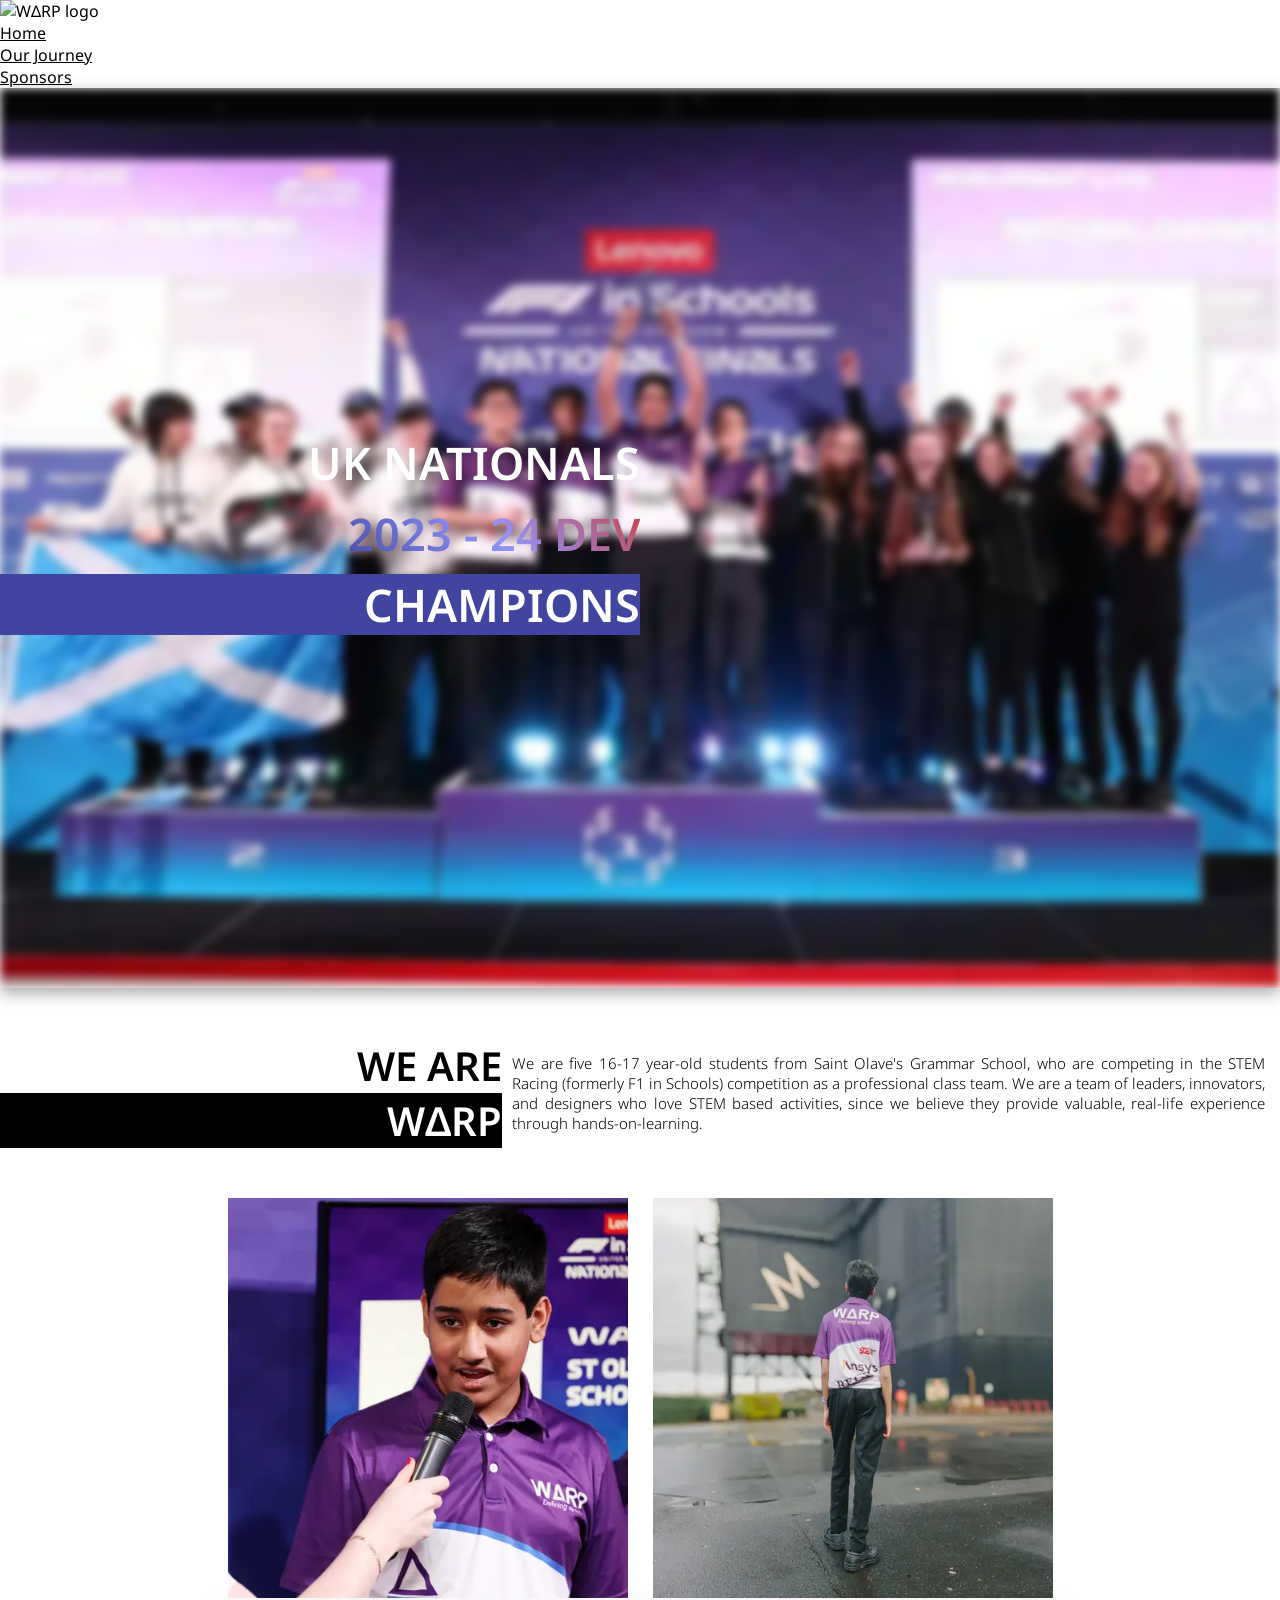
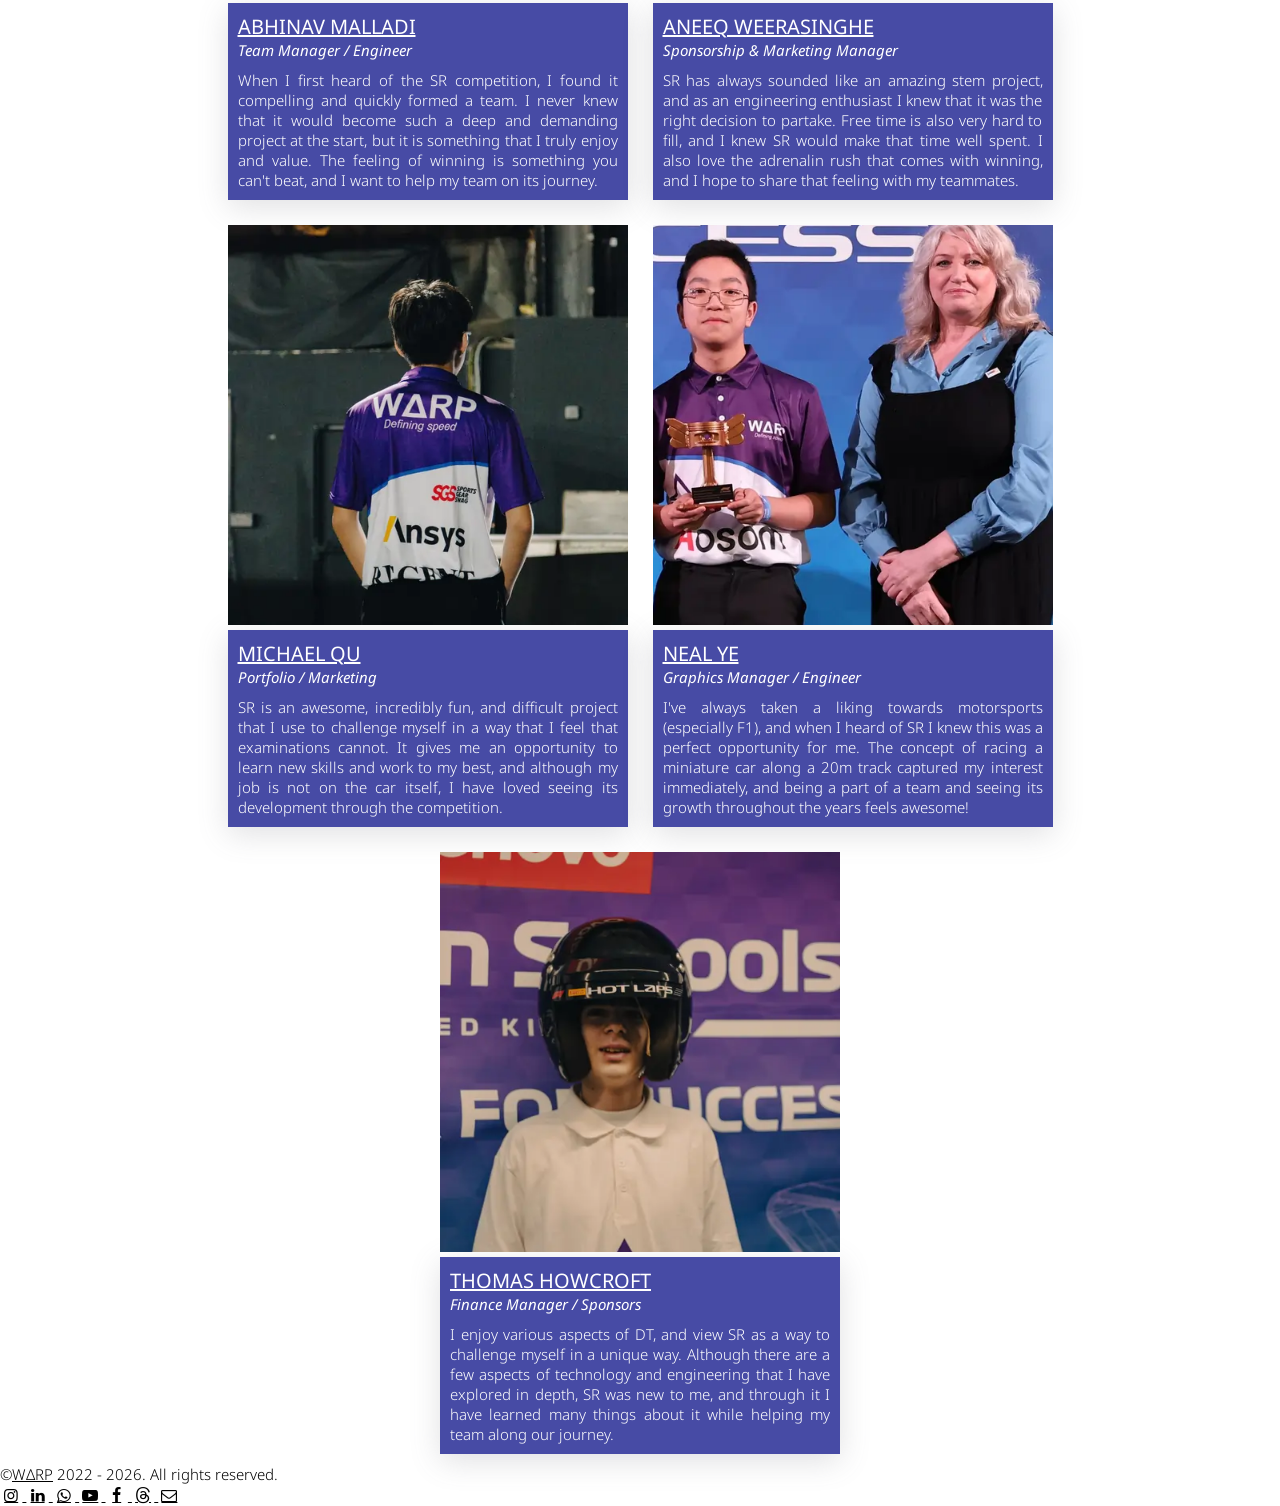
==== index.html @ 1d2ec6fa "feat: optimise home vid poster qual" ====
<!DOCTYPE html>

<html lang="en-GB">

<head>
    <meta charset="UTF-8">
    <meta name="viewport" content="initial-scale=1.0">

    <link rel="icon" type="image/svg+xml" href="assets/img/logo.svg">
    <title>WΔRP | Home</title>

    <link href="assets/css/global.css" rel="stylesheet">
    <link href="assets/css/footer.css" rel="stylesheet">
    <link href="assets/css/modal.css" rel="stylesheet">
    <link href="assets/css/navbar.css" rel="stylesheet">
    <link href="assets/css/pages/index.css" rel="stylesheet">

    <script src="assets/js/global.js"></script>
    <script defer src="https://cloud.umami.is/script.js"
        data-website-id="34c0f985-73f0-4f79-a58e-33f5daa4d064"></script>
    <script defer type="module"
        src="https://cdn.jsdelivr.net/npm/@justinribeiro/lite-youtube@1/lite-youtube.min.js"></script>
</head>

<body>
    <nav>
        <div id="nav-logo">
            <img src="assets/img/logo.svg" alt="WΔRP logo">
        </div>

        <ul id="nav-links">
        </ul>
    </nav>

    <div id="title-section" class="cover">
        <div id="title">
            <h1>UK NATIONALS</h1>
            <h1>
                <span class="gradient-text">2023 - 24 DEV</span>
            </h1>
            <h1 class="hover-colour">CHAMPIONS</h1>
        </div>

        <div id="embed">
            <lite-youtube id="embed-inner" loading="lazy" posterquality="mqdefault" nocookie
                videoid="9sm-A-Tl7RQ"></lite-youtube>
        </div>
    </div>

    <div class="side-by-side" id="we-are-team-warp">
        <div class="left">
            <h2>WE ARE</h2>
            <h2 class="hover-colour" style="background: var(--opposite-color-accent); color: var(--background-color)">
                WΔRP
            </h2>
        </div>

        <div class="right">
            <p>We are five 16-17 year-old students from Saint Olave's Grammar School, who are competing in the STEM
                Racing (formerly F1 in Schools) competition as a professional class team. We are a team of leaders,
                innovators, and designers who love STEM based activities, since we believe they provide valuable,
                real-life experience through hands-on-learning.
            </p>
        </div>
    </div>

    <div id="our-members">
        <div class="card">
            <img src="assets/img/team/abhinav.webp" alt="Abhinav Malladi">
            <div class="card-text">
                <h3>ABHINAV MALLADI</h3>
                <h4>Team Manager / Engineer</h4>
                <p>When I first heard of the SR competition, I found it compelling and quickly formed a team. I never
                    knew that it would become such a deep and demanding project at the start, but it is something that I
                    truly enjoy and value. The feeling of winning is something you can't beat, and I want to help my
                    team on its journey.</p>
            </div>
        </div>
        <div class="card">
            <img src="assets/img/team/aneeq.webp" alt="Aneeq Weerasinghe">
            <div class="card-text">
                <h3>ANEEQ WEERASINGHE</h3>
                <h4>Sponsorship & Marketing Manager</h4>
                <p>SR has always sounded like an amazing stem project, and as an engineering enthusiast I knew
                    that it was the right decision to partake. Free time is also very hard to fill, and I knew SR
                    would make that time well spent. I also love the adrenalin rush that comes with winning, and I hope
                    to share that feeling with my teammates.</p>
            </div>
        </div>
        <div class="card">
            <img src="assets/img/team/michael.webp" alt="Michael Qu">
            <div class="card-text">
                <h3>MICHAEL QU</h3>
                <h4>Portfolio / Marketing</h4>
                <p>SR is an awesome, incredibly fun, and difficult project that I use to challenge myself in a way
                    that I feel that examinations cannot. It gives me an opportunity to learn new skills and work to my
                    best, and although my job is not on the car itself, I have loved seeing its development through the
                    competition.</p>
            </div>
        </div>
        <div class="card">
            <img src="assets/img/team/neal.webp" alt="Neal Ye">
            <div class="card-text">
                <h3>NEAL YE</h3>
                <h4>Graphics Manager / Engineer</h4>
                <p>I've always taken a liking towards motorsports (especially F1), and when I heard of SR I knew this
                    was a perfect opportunity for me. The concept of racing a miniature car along a 20m track captured
                    my interest immediately, and being a part of a team and seeing its growth throughout the years feels
                    awesome!</p>
            </div>
        </div>
        <div class="card">
            <img src="assets/img/team/thomas.webp" alt="Thomas Howcroft">
            <div class="card-text">
                <h3>THOMAS HOWCROFT</h3>
                <h4>Finance Manager / Sponsors</h4>
                <p>I enjoy various aspects of DT, and view SR as a way to challenge myself in a unique way. Although
                    there are a few aspects of technology and engineering that I have explored in depth, SR was new to
                    me, and through it I have learned many things about it while helping my team along our journey.</p>
            </div>
        </div>
    </div>

    <footer>
        <div id="footer-text">
            <p id="copyright">©<a href="https://github.com/warp-racing/warp-racing.github.io/blob/main/LICENSE.md"
                    data-umami-event="Footer; Copyright" target="_blank">WΔRP</a> 2022 - {current_year}. All rights
                reserved.</p>
        </div>

        <div id="footer-links">
            <a href="https://www.instagram.com/warp_racing" target="_blank" rel="noopener">
                <i class="fontello-icon icon-instagram"></i>
            </a>

            <a href="https://www.linkedin.com/company/warp-racing" target="_blank" rel="noopener">
                <i class="fontello-icon icon-linkedin"></i>
            </a>

            <a href="https://www.whatsapp.com/channel/0029VbBRYAE2P59kigjboH0n" target="_blank" rel="noopener">
                <i class="fontello-icon icon-whatsapp"></i>
            </a>

            <a href="https://www.youtube.com/@warp_racing" target="_blank" rel="noopener">
                <i class="fontello-icon icon-youtube-play"></i>
            </a>

            <a href="https://www.facebook.com/warp.racing" target="_blank" rel="noopener">
                <i class="fontello-icon icon-facebook"></i>
            </a>

            <a href="https://www.threads.net/@warp_racing" target="_blank" rel="noopener">
                <i class="fontello-icon icon-threads"></i>
            </a>

            <a href="mailto:contact@warp-racing.com">
                <i class="fontello-icon icon-mail"></i>
            </a>
        </div>
    </footer>
    <div id="social-modal" class="modal">
        <div class="modal-content">
            <div class="modal-header">
                <h2>Links</h2>
                <button class="close-modal">&times;</button>
            </div>
            <div class="modal-body">
                <div class="social-list">
                    <a class="social-row" href="https://www.instagram.com/warp_racing" target="_blank">
                        <i class="fontello-icon icon-instagram"></i>
                        <span>@warp_racing</span>
                    </a>

                    <a class="social-row" href="https://www.linkedin.com/company/warp-racing" target="_blank">
                        <i class="fontello-icon icon-linkedin"></i>
                        <span>warp-racing</span>
                    </a>

                    <a class="social-row" href="https://www.whatsapp.com/channel/0029VbBRYAE2P59kigjboH0n"
                        target="_blank">
                        <i class="fontello-icon icon-whatsapp"></i>
                        <span>WARP Racing Channel</span>
                    </a>

                    <a class="social-row" href="https://www.youtube.com/@warp_racing" target="_blank">
                        <i class="fontello-icon icon-youtube-play"></i>
                        <span>@warp_racing</span>
                    </a>

                    <a class="social-row" href="https://www.facebook.com/warp.racing" target="_blank">
                        <i class="fontello-icon icon-facebook"></i>
                        <span>warp.racing</span>
                    </a>

                    <a class="social-row" href="https://www.threads.net/@warp_racing" target="_blank">
                        <i class="fontello-icon icon-threads"></i>
                        <span>@warp_racing</span>
                    </a>

                    <a class="social-row" href="mailto:contact@warp-racing.com" target="_blank">
                        <i class="fontello-icon icon-mail"></i>
                        <span>contact@warp-racing.com</span>
                    </a>
                </div>
            </div>
        </div>
    </div>
</body>

</html>
---- assets/css/global.css ----
/* Fonts */

/* noto-sans-300 - greek_latin */
@font-face {
    font-display: swap;
    /* Check https://developer.mozilla.org/en-US/docs/Web/CSS/@font-face/font-display for other options. */
    font-family: 'Noto Sans';
    font-style: normal;
    font-weight: 300;
    src: url('../fonts/noto-sans-v42-greek_latin-300.woff2') format('woff2');
    /* Chrome 36+, Opera 23+, Firefox 39+, Safari 12+, iOS 10+ */
}

/* noto-sans-regular - greek_latin */
@font-face {
    font-display: swap;
    /* Check https://developer.mozilla.org/en-US/docs/Web/CSS/@font-face/font-display for other options. */
    font-family: 'Noto Sans';
    font-style: normal;
    font-weight: 400;
    src: url('../fonts/noto-sans-v42-greek_latin-regular.woff2') format('woff2');
    /* Chrome 36+, Opera 23+, Firefox 39+, Safari 12+, iOS 10+ */
}

/* noto-sans-italic - greek_latin */
@font-face {
    font-display: swap;
    /* Check https://developer.mozilla.org/en-US/docs/Web/CSS/@font-face/font-display for other options. */
    font-family: 'Noto Sans';
    font-style: italic;
    font-weight: 400;
    src: url('../fonts/noto-sans-v42-greek_latin-italic.woff2') format('woff2');
    /* Chrome 36+, Opera 23+, Firefox 39+, Safari 12+, iOS 10+ */
}

/* noto-sans-600 - greek_latin */
@font-face {
    font-display: swap;
    /* Check https://developer.mozilla.org/en-US/docs/Web/CSS/@font-face/font-display for other options. */
    font-family: 'Noto Sans';
    font-style: normal;
    font-weight: 600;
    src: url('../fonts/noto-sans-v42-greek_latin-600.woff2') format('woff2');
    /* Chrome 36+, Opera 23+, Firefox 39+, Safari 12+, iOS 10+ */
}

:root {
    --accent: #9195ff;
    --accent-darker: #474ba5;
    --background-color: #fff;
    --color-accent: #3b3b40;
    --darker-color-accent: #000;
    --opposite-color-accent: #000;

    --navbar-height-mobile: 180px;
}

* {
    box-sizing: border-box;
    color: var(--opposite-color-accent);
    margin: 0px;
    padding: 0px;

    font-family: Noto Sans, sans-serif;
}

body {
    background-color: var(--background-color);
    scroll-behavior: smooth;

    display: flex;
    min-height: 100vh;
    flex-direction: column;
    justify-content: flex-start;
}

h1 {
    overflow-wrap: anywhere;
}

h2 {
    font-size: 40px;
    font-weight: 600;

    overflow-wrap: anywhere;
}

h3 {
    font-size: 20px;
    font-weight: 400;

    overflow-wrap: anywhere;
}

h4 {
    font-size: 15px;
    font-weight: 300;

    overflow-wrap: anywhere;
}

p {
    font-size: 15px;
    font-weight: 300;

    text-align: justify;

    overflow-wrap: anywhere;
}

@media (max-width: 500px) {
    p {
        text-align: left;
    }
}

/* gradient-text */

.gradient-text {
    background: linear-gradient(45deg, var(--accent-darker), var(--accent), #CA4246);
    background-clip: text;

    -webkit-background-clip: text;
    -moz-background-clip: text;
    -webkit-text-fill-color: transparent;
    -moz-text-fill-color: transparent;

    background-size: 100%;
    background-repeat: repeat;
}

/* hover-colour */

.hover-colour {
    background: linear-gradient(to left, #4245A0 50%, #592087 50%) right;
    background-size: 200%;

    transition: .5s ease-out;
}

.hover-colour:hover {
    background-position: left;
}

/* cover */

.cover::before {
    content: "";
    position: absolute;
    left: 0;
    right: 0;
    z-index: -1;

    display: block;
    background-image: url(../../img/covers/index.webp);
    background-size: cover;
    background-position: center;
    width: 100%;
    min-height: 100%;

    -webkit-filter: blur(5px);
    -moz-filter: blur(5px);
    -o-filter: blur(5px);
    -ms-filter: blur(5px);
    filter: blur(5px);
}

.cover {
    box-shadow: 0 5px 15px rgba(0, 0, 0, .35);
    display: flex;
    min-height: 100vh;

    align-items: center;
    justify-content: center;
    text-align: center;

    background-position: 50%;
    background-repeat: no-repeat;
    background-size: cover;
}

.cover #cover-text h1 {
    font-size: 50px
}

.cover #cover-text h1#warp {
    font-size: 100px;
}

.cover #cover-text h2 {
    font-size: 30px;
}

@media (max-width: 1000px) {
    .cover {
        min-height: calc(100vh - var(--navbar-height-mobile));
    }

    .cover #cover-text h1#warp {
        font-size: 50px;
    }
}

/* side-by-side */

.side-by-side {
    display: flex;
    flex-direction: row;
    flex-wrap: wrap;
    justify-content: space-between;
}

.side-by-side .left {
    width: 50%;
}

.side-by-side .right {
    flex: 1;
}

@media (max-width: 1000px) {
    .side-by-side {
        flex-direction: column;
    }

    .side-by-side .left {
        width: 100%;
    }

    .side-by-side .right {
        flex: 1;
    }
}

/* Social Media Icons Font */

@font-face {
    font-family: social-media-icons;
    src: url(../fonts/social-media-icons.woff2) format("woff2");
    font-weight: normal;
    font-style: normal;
}

.fontello-icon {
    font-family: "social-media-icons";
    font-style: normal;
    font-weight: normal;
    speak: never;
    display: inline-block;
    text-decoration: inherit;
    width: 1em;
    margin-right: .2em;
    text-align: center;
    font-variant: normal;
    text-transform: none;
    line-height: 1em;
    margin-left: .2em;
    -webkit-font-smoothing: antialiased;
    -moz-osx-font-smoothing: grayscale;
}

/* Icon classes - Add all the icons from your Fontello set */
.icon-mail:before {
    content: '\e800';
}

.icon-threads:before {
    content: '\e802';
}

.icon-facebook:before {
    content: '\f09a';
}

.icon-linkedin:before {
    content: '\f0e1';
}

.icon-youtube-play:before {
    content: '\f16a';
}

.icon-instagram:before {
    content: '\f16d';
}

.icon-whatsapp:before {
    content: '\f232';
}
---- assets/css/modal.css ----
.modal {
    position: fixed;
    inset: 0;
    background: rgba(0, 0, 0, 0.35);
    /* slightly transparent so blur shows through */
    display: none;
    justify-content: center;
    align-items: center;
    z-index: 9999;

    /* Add blur */
    backdrop-filter: blur(6px) brightness(50%);
    -webkit-backdrop-filter: blur(6px);
    /* for Safari */
}

.modal.open {
    display: flex;
}

.modal-content {
    background: var(--background-color);
    padding: 0;
    border-radius: 14px;
    max-width: 520px;
    width: 92%;
    box-shadow: 0 12px 35px rgba(0, 0, 0, 0.22);
    overflow: hidden;
    animation: fadeIn 0.25s ease-out;
}

/* HEADER */
.modal-header {
    display: flex;
    justify-content: space-between;
    align-items: center;
    padding: 1.3rem 1.6rem 1rem 1.6rem;
    border-bottom: 1px solid var(--color-accent);
}

.modal-header h2 {
    margin: 0;
    font-size: 1.28rem;
    font-weight: 600;
    color: var(--opposite-color-accent);
}

.close-modal {
    background: none;
    border: none;
    font-size: 1.7rem;
    cursor: pointer;
    color: var(--color-accent);
    transition: color 0.2s;
}

.close-modal:hover {
    color: var(--opposite-color-accent);
}

/* BODY */
.modal-body {
    padding: 1.8rem 2rem 2.1rem 2rem;
    color: var(--opposite-color-accent);
}

.social-list {
    display: flex;
    flex-direction: column;
    gap: 1rem;
}

/* Rows */
.social-row {
    display: flex;
    align-items: center;
    gap: 1rem;
    text-decoration: none;
    color: var(--opposite-color-accent);
    font-size: 1.1rem;
    padding: 0.55rem 0.5rem;
    border-radius: 8px;
    transition: background 0.15s;
}

.social-row:hover {
    background: rgba(255, 255, 255, 0.08);
}

/* Icons */
.social-row i {
    font-size: 2.2rem;
    width: 2.2rem;
    text-align: center;
}

.social-row i.fa-envelope,
.social-row i.fas {
    color: var(--color-accent);
}

/* Smooth modal fade */
@keyframes fadeIn {
    from {
        opacity: 0;
        transform: scale(0.97);
    }

    to {
        opacity: 1;
        transform: scale(1);
    }
}
---- assets/css/pages/index.css ----
/* title-section */

#title-section::before {
    background-image: url(../../img/covers/index.webp);
}

#title-section {
    display: flex;
    flex-direction: row;

    overflow: auto;
    position: relative;
}

#title {
    width: 50%;
}

#title h1 {
    color: white;
    font-size: 5vh;
    margin-bottom: 10px;
    display: block;
    padding-left: 10px;
    text-align: right;
}

#embed {
    width: 50vw;
    padding: 10px;

    display: flex;
    justify-content: center;
    align-items: center;
}

#embed #embed-inner {
    width: 75%;
}

#title-section #embed#ar-prompt {
    display: none;
}

@media (max-width: 1000px) {
    #title-section {
        flex-direction: column;
    }

    #title-section #title {
        width: 100%;
        padding: 25px 10px;

        /* align in center vertically and horizontally */
        display: flex;
        flex-direction: column;
        justify-content: center;
        align-items: center;
    }

    #title-section #title h1 {
        text-align: center;
        padding-right: 10px;
    }

    #title-section #embed {
        width: 100%;
    }

    #title-section #embed#ar-prompt {
        display: inline-block;
    }
}

/* we-are-team-warp */

#we-are-team-warp .left {
    padding: 50px 10px 50px 0px;
    width: 40%
}

#we-are-team-warp .left h2 {
    text-align: right;
}

#we-are-team-warp .left .hover-colour {
    color: white;
}

#we-are-team-warp .right {
    padding: 50px 15px 50px 0px;

    display: flex;
    flex-direction: column;
    justify-content: center;
    align-items: center;
}

@media (max-width: 1000px) {
    #we-are-team-warp .left {
        padding-right: 50px;
        width: 100%;
    }

    #we-are-team-warp .right {
        padding: 0px 50px;
    }
}

/* our-members */

#our-members {
    padding: 0px 50px;

    display: flex;
    flex-direction: row;
    flex-wrap: wrap;
    justify-content: center;
    align-items: center;
    gap: 25px;

    margin-bottom: 10px;
}

.card img {
    width: 400px;
    height: 400px;

    object-fit: cover;
    object-position: center;

    transition: transform 0.2s;
}

.card img:hover {
    transform: scale(1.01);
}

.card .card-text {
    background-color: var(--accent-darker);
    box-shadow: rgba(100, 100, 111, 0.2) 0px 7px 29px 0px;
    padding: 10px 10px;

    width: 400px;

    transition: transform 0.2s;
}

.card .card-text:hover {
    transform: translateY(-5px);
}

.card .card-text h3 {
    text-decoration: underline;
}

.card .card-text h4 {
    font-style: italic;
    margin-bottom: 10px;
}

.card .card-text h3,
.card .card-text h4,
.card .card-text p {
    color: white;
}

@media (max-width: 1000px) {
    #our-members {
        padding: 25px 50px;
    }

    .card img {
        width: 100%;
        height: 100%;
    }

    .card .card-text {
        width: 100%;
    }
}
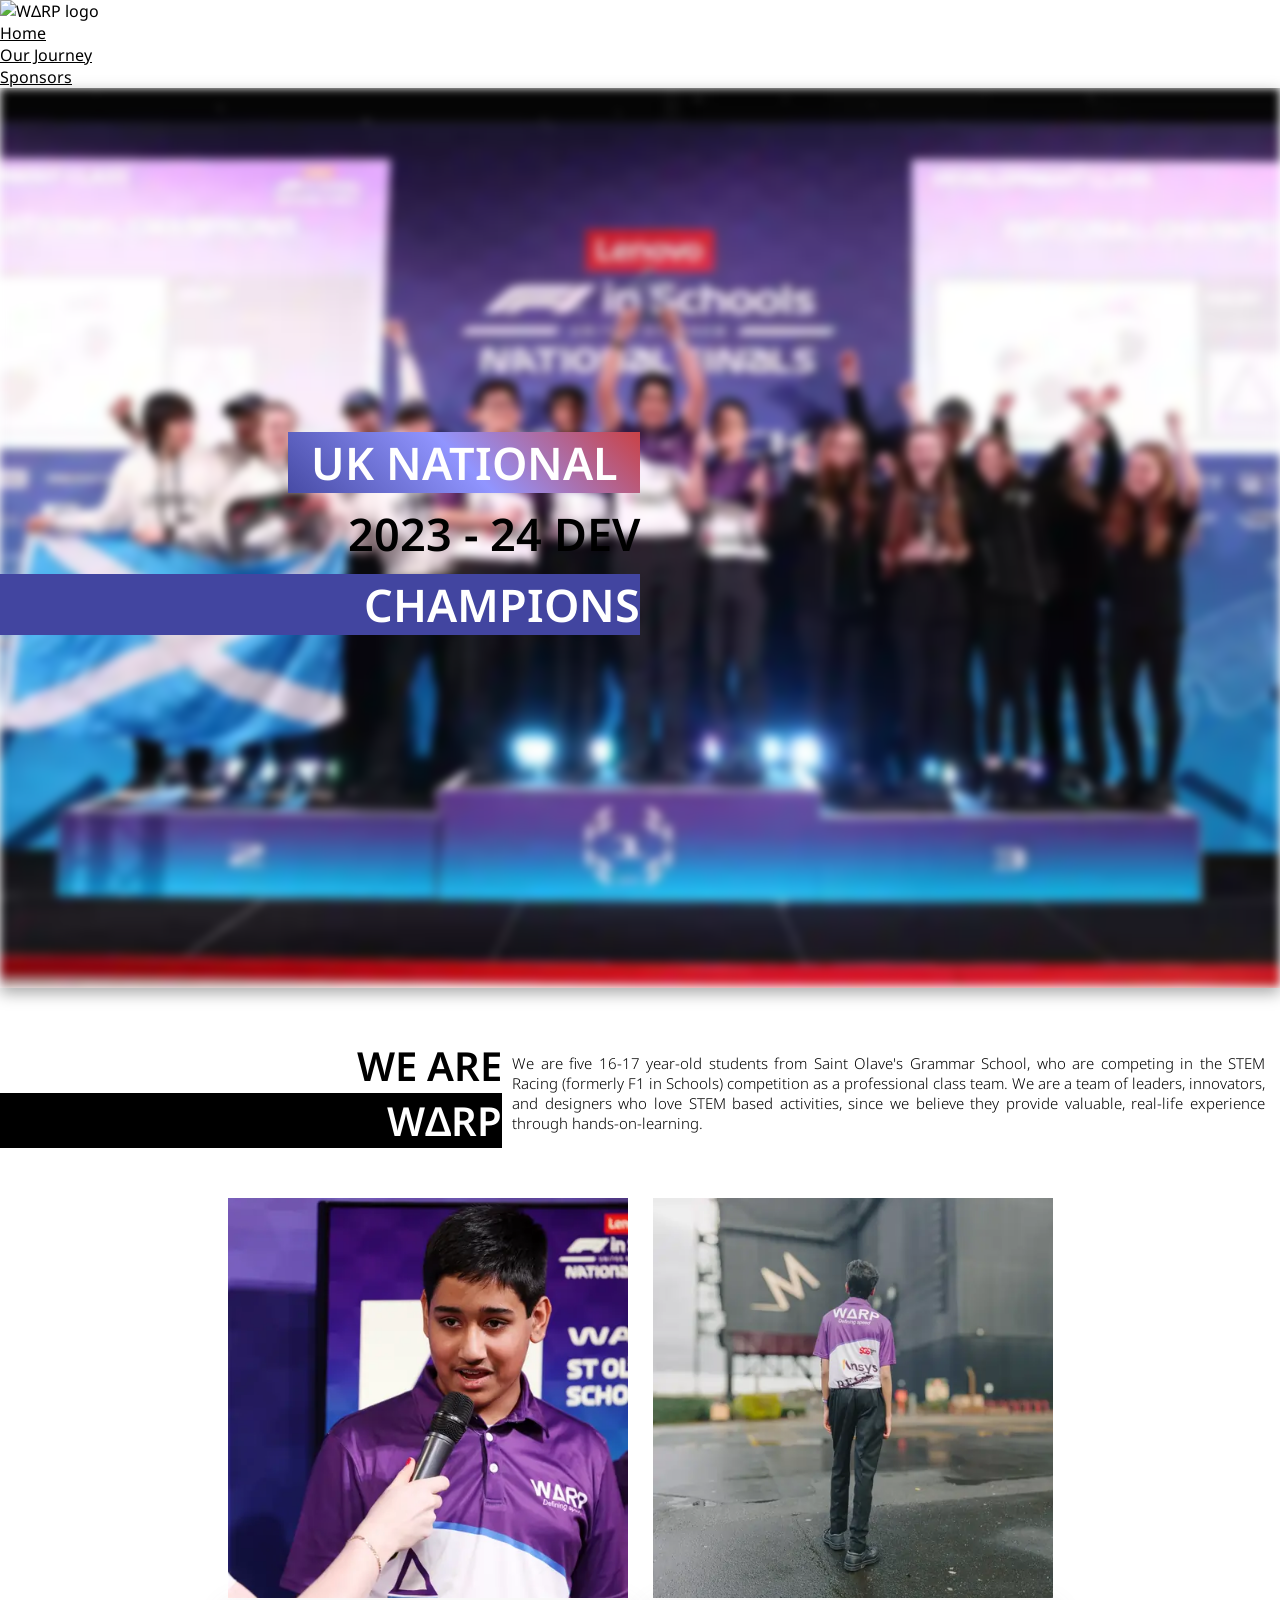
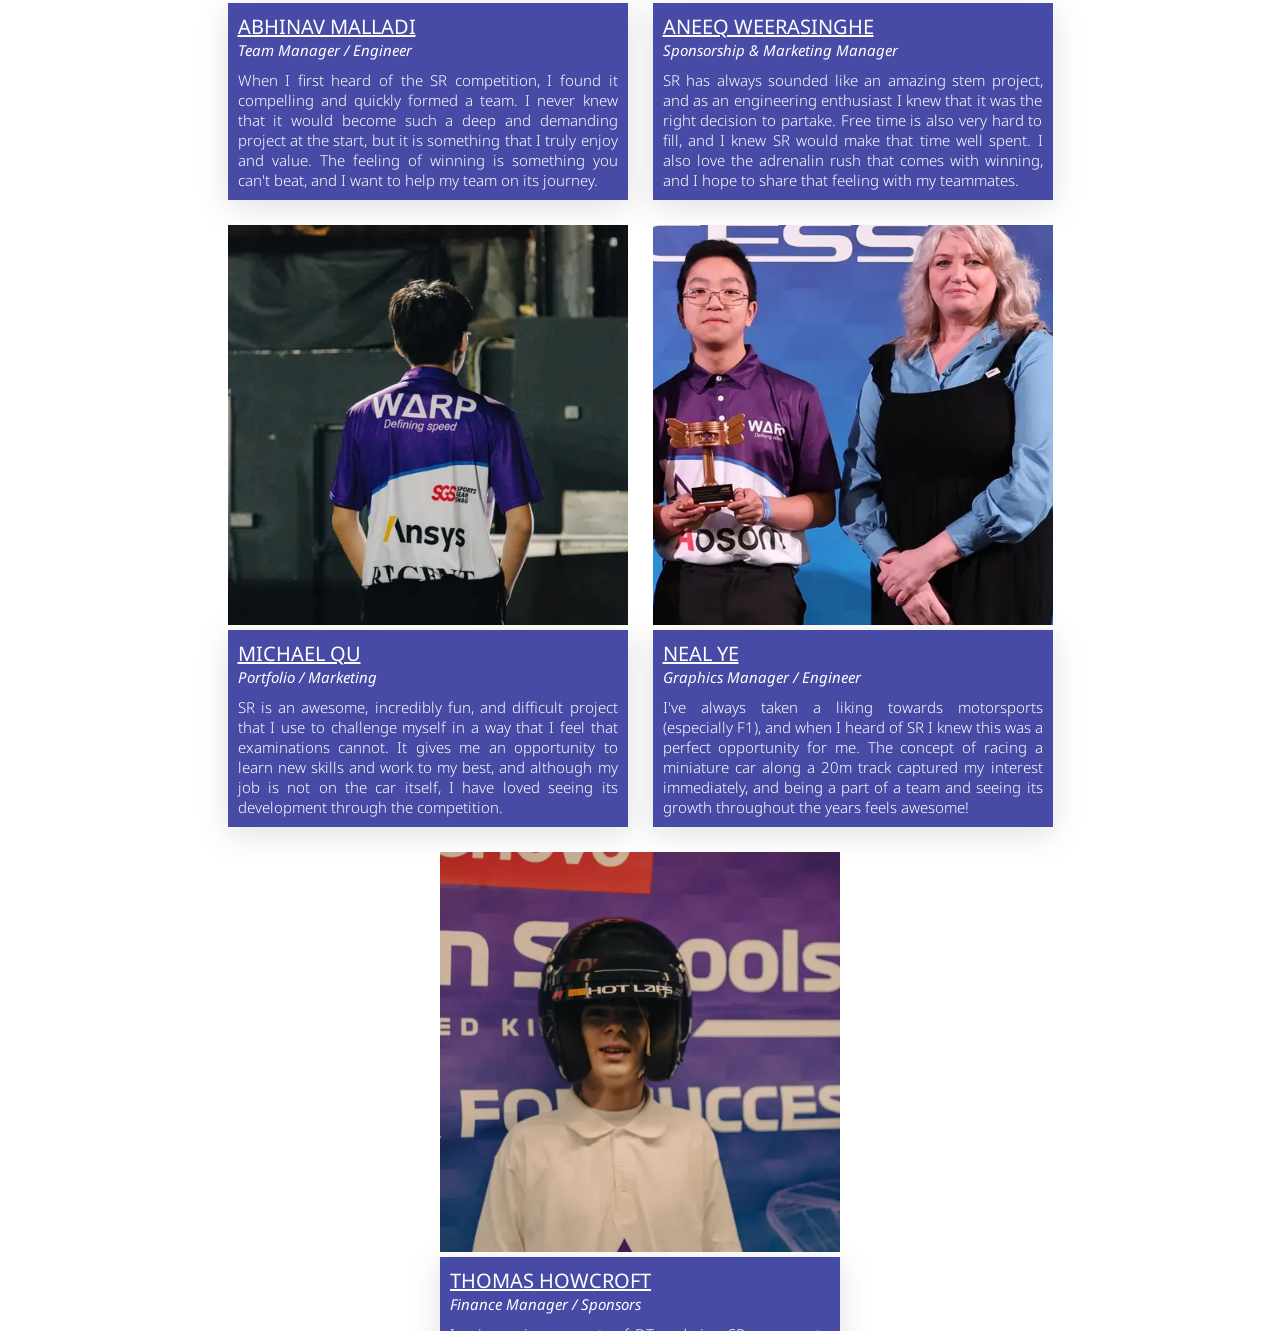
==== commit 7a409f16: "feat: more readable headers" ====
--- a/index.html
+++ b/index.html
@@ -34,9 +34,9 @@
 
     <div id="title-section" class="cover">
         <div id="title">
-            <h1>UK NATIONALS</h1>
+            <h1><span class="gradient-text" style="padding: 0 0.5em;">UK NATIONAL</span></h1>
             <h1>
-                <span class="gradient-text">2023 - 24 DEV</span>
+                <span class="gradient-text-fill">2023 - 24 DEV</span>
             </h1>
             <h1 class="hover-colour">CHAMPIONS</h1>
         </div>
--- a/assets/css/global.css
+++ b/assets/css/global.css
@@ -116,7 +116,7 @@
 
 /* gradient-text */
 
-.gradient-text {
+.gradient-text-fillgradient-text- {
     background: linear-gradient(45deg, var(--accent-darker), var(--accent), #CA4246);
     background-clip: text;
 
@@ -127,6 +127,15 @@
 
     background-size: 100%;
     background-repeat: repeat;
+}
+
+/* gradient-text */
+
+.gradient-text {
+    background: linear-gradient(45deg, var(--accent-darker), var(--accent), #CA4246);
+    color: var(--background-color);
+
+    padding: 0.25em;
 }
 
 /* hover-colour */
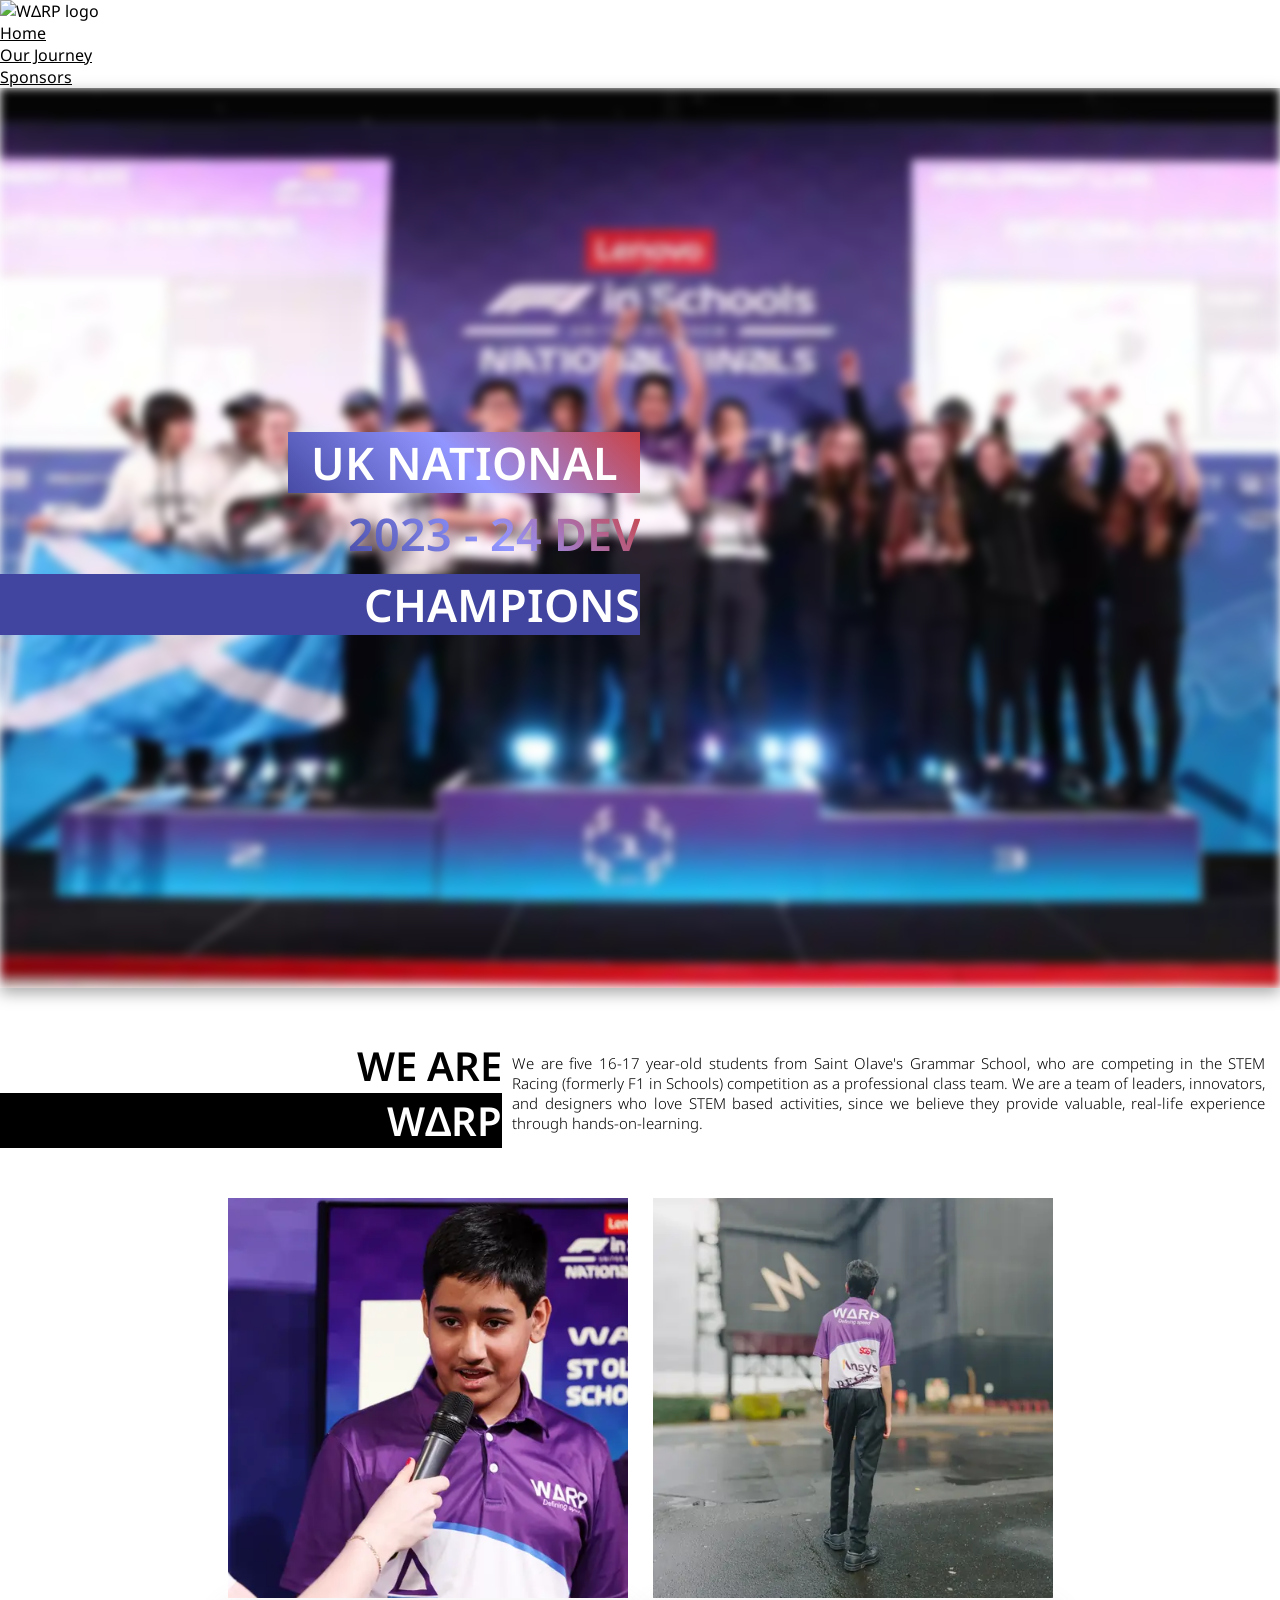
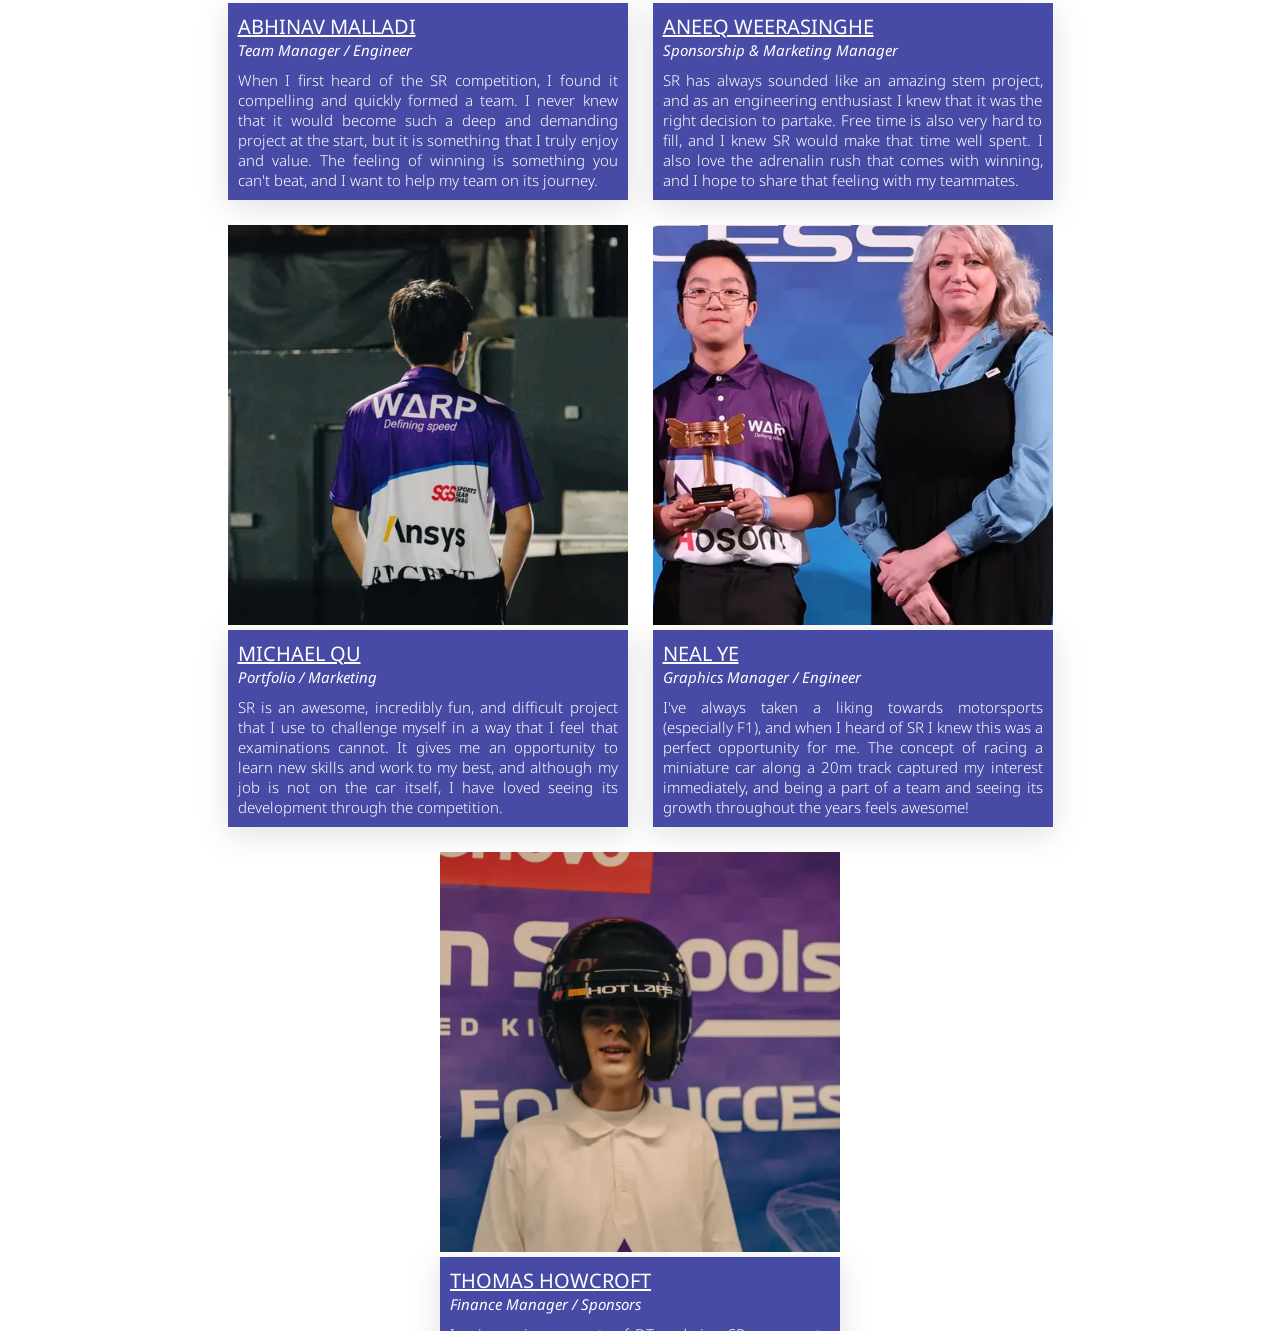
==== commit 3f9e1b22: "feat: add gofundme link to social" ====
--- a/index.html
+++ b/index.html
@@ -153,6 +153,10 @@
                 <i class="fontello-icon icon-threads"></i>
             </a>
 
+            <a href="https://www.gofundme.com/f/help-warp-get-to-the-uk-national-finals" target="_blank" rel="noopener">
+                <i class="fontello-icon icon-gofundme"></i>
+            </a>
+
             <a href="mailto:contact@warp-racing.com">
                 <i class="fontello-icon icon-mail"></i>
             </a>
@@ -197,6 +201,12 @@
                         <span>@warp_racing</span>
                     </a>
 
+                    <a class="social-row" href="https://www.gofundme.com/f/help-warp-get-to-the-uk-national-finals"
+                        target="_blank">
+                        <i class="fontello-icon icon-gofundme"></i>
+                        <span>Help WARP excel at the UK National Finals!</span>
+                    </a>
+
                     <a class="social-row" href="mailto:contact@warp-racing.com" target="_blank">
                         <i class="fontello-icon icon-mail"></i>
                         <span>contact@warp-racing.com</span>
--- a/assets/css/global.css
+++ b/assets/css/global.css
@@ -116,7 +116,7 @@
 
 /* gradient-text */
 
-.gradient-text-fillgradient-text- {
+.gradient-text-fill {
     background: linear-gradient(45deg, var(--accent-darker), var(--accent), #CA4246);
     background-clip: text;
 
@@ -273,6 +273,10 @@
     content: '\e800';
 }
 
+.icon-gofundme:before {
+    content: '\e801';
+}
+
 .icon-threads:before {
     content: '\e802';
 }
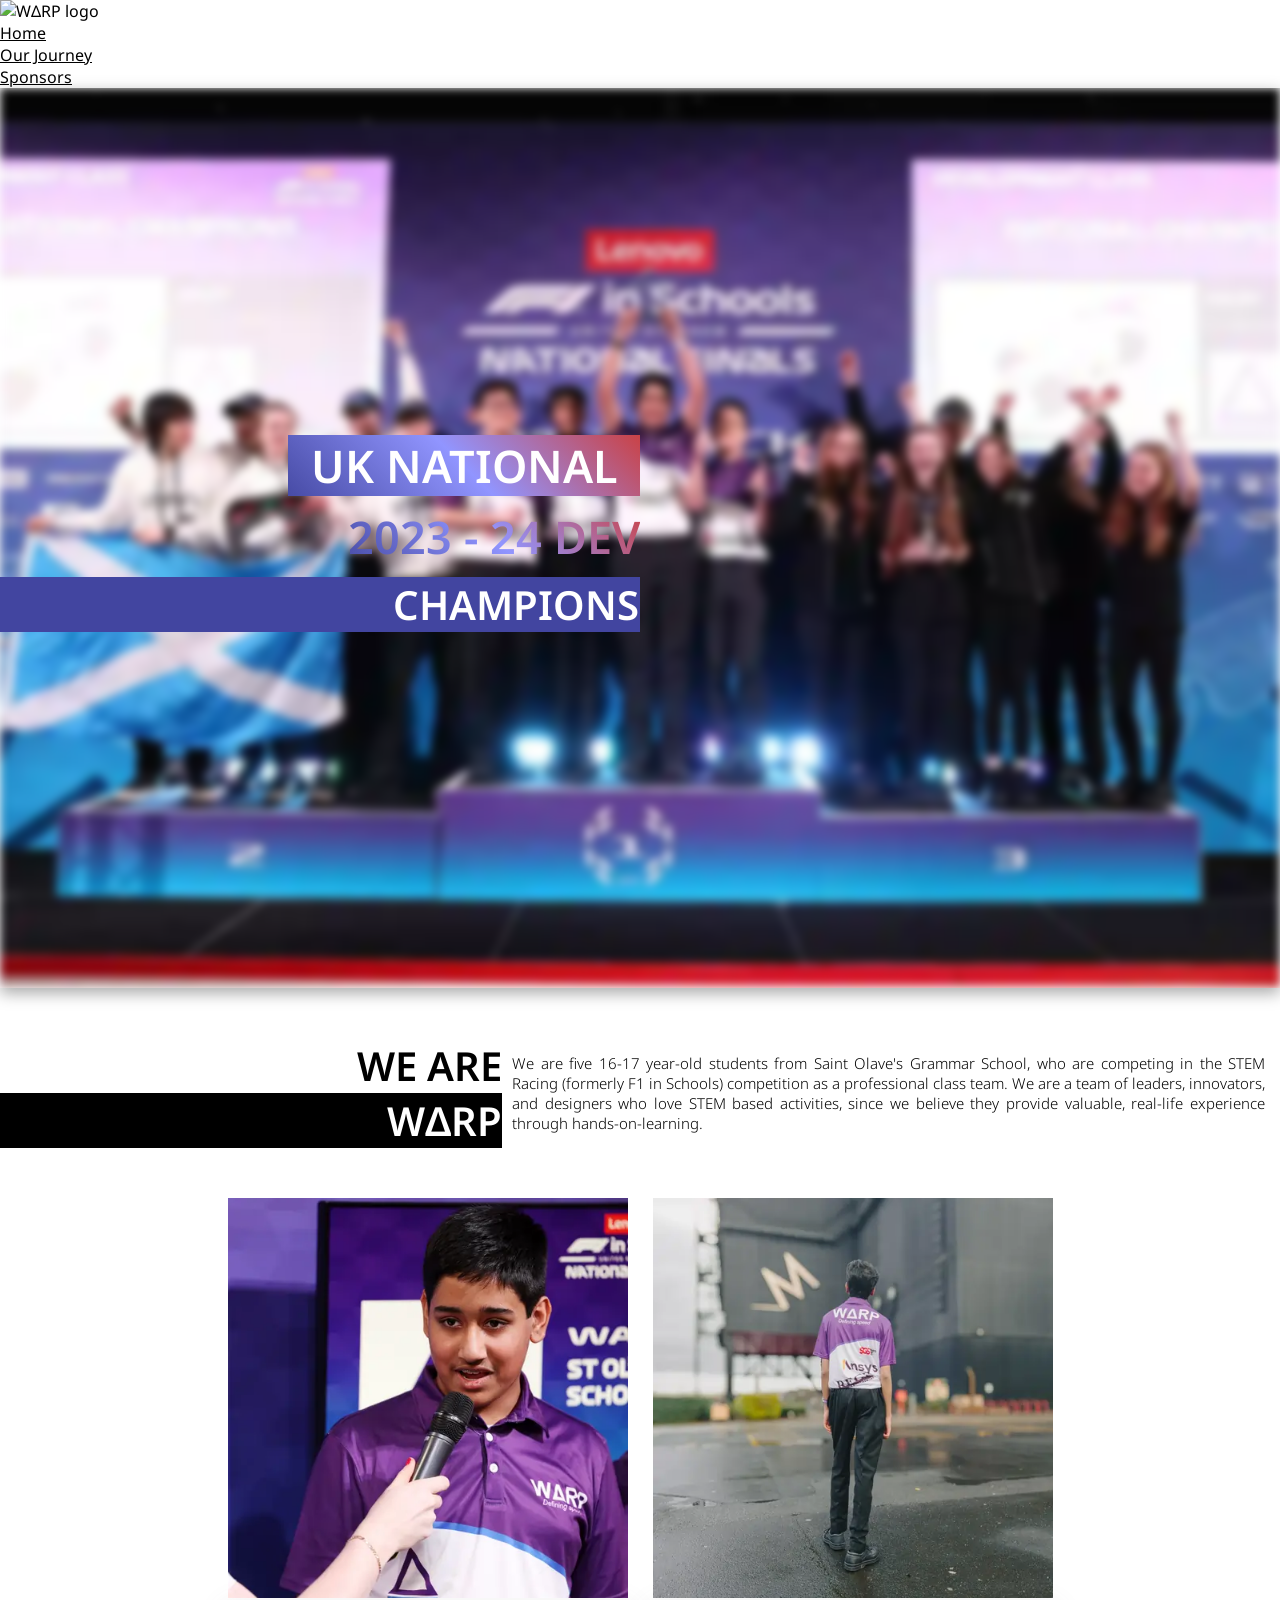
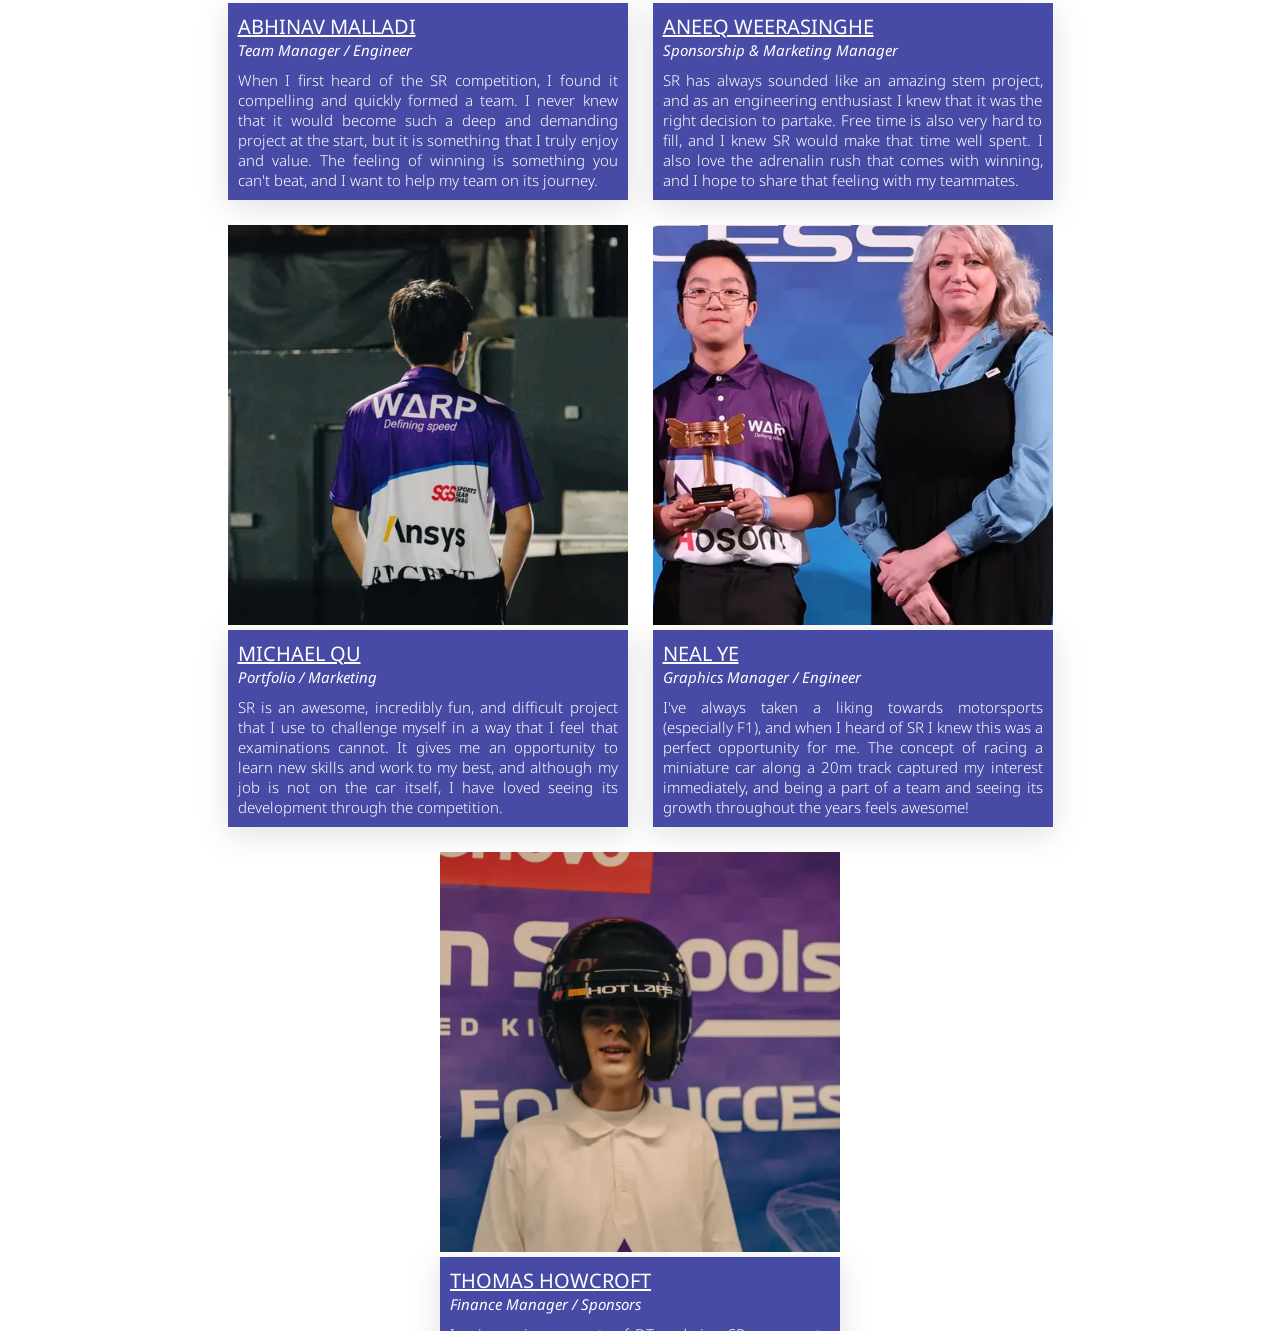
==== commit 7c1332de: "feat: push discord!" ====
--- a/index.html
+++ b/index.html
@@ -129,6 +129,10 @@
         </div>
 
         <div id="footer-links">
+            <a href="https://discord.gg/5HgHD5j8NF" target="_blank" rel="noopener">
+                <i class="fontello-icon icon-discord"></i>
+            </a>
+
             <a href="https://www.instagram.com/warp_racing" target="_blank" rel="noopener">
                 <i class="fontello-icon icon-instagram"></i>
             </a>
@@ -170,6 +174,11 @@
             </div>
             <div class="modal-body">
                 <div class="social-list">
+                    <a class="social-row" href="https://discord.gg/5HgHD5j8NF" target="_blank">
+                        <i class="fontello-icon icon-discord"></i>
+                        <span>Join the Warp Supporters community!</span>
+                    </a>
+
                     <a class="social-row" href="https://www.instagram.com/warp_racing" target="_blank">
                         <i class="fontello-icon icon-instagram"></i>
                         <span>@warp_racing</span>
--- a/assets/css/global.css
+++ b/assets/css/global.css
@@ -268,7 +268,7 @@
     -moz-osx-font-smoothing: grayscale;
 }
 
-/* Icon classes - Add all the icons from your Fontello set */
+/* Icon classes - Add all the icons from the Fontello set */
 .icon-mail:before {
     content: '\e800';
 }
@@ -279,6 +279,10 @@
 
 .icon-threads:before {
     content: '\e802';
+}
+
+.icon-discord:before {
+    content: "\e803";
 }
 
 .icon-facebook:before {
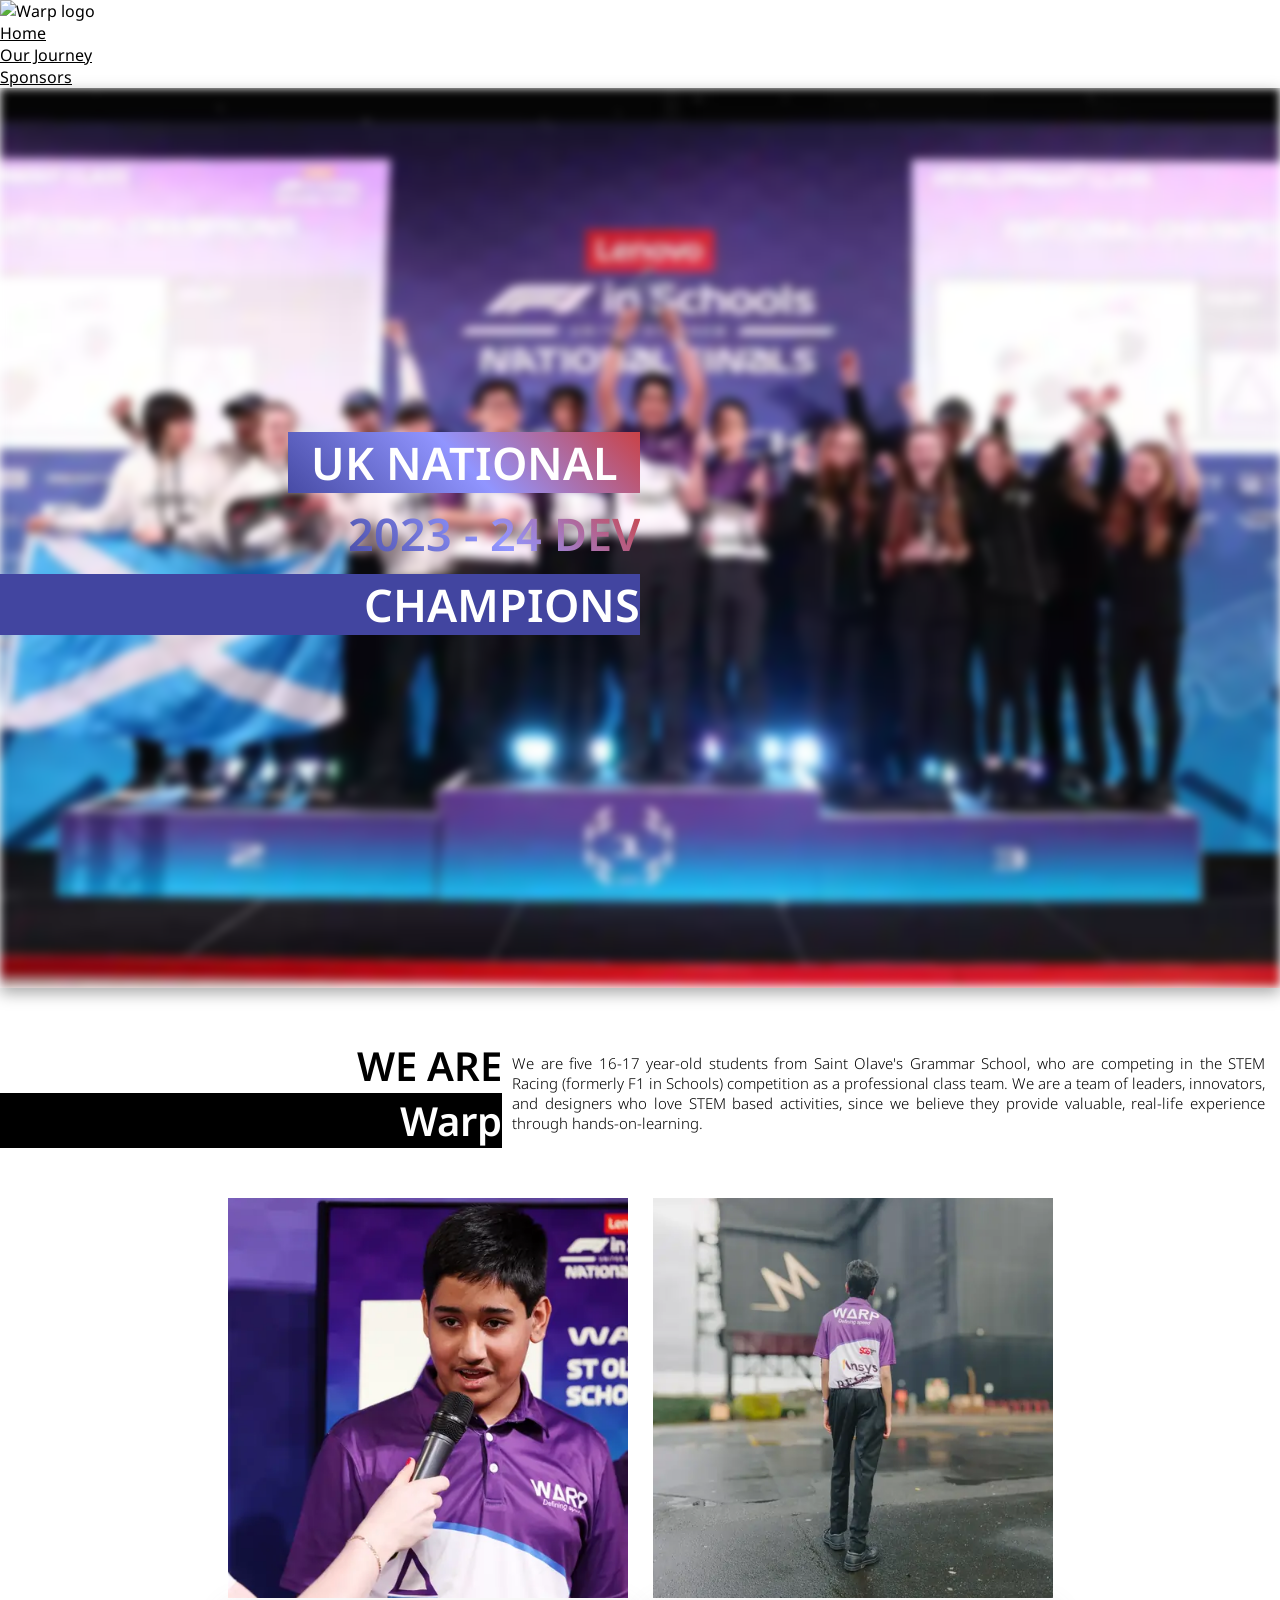
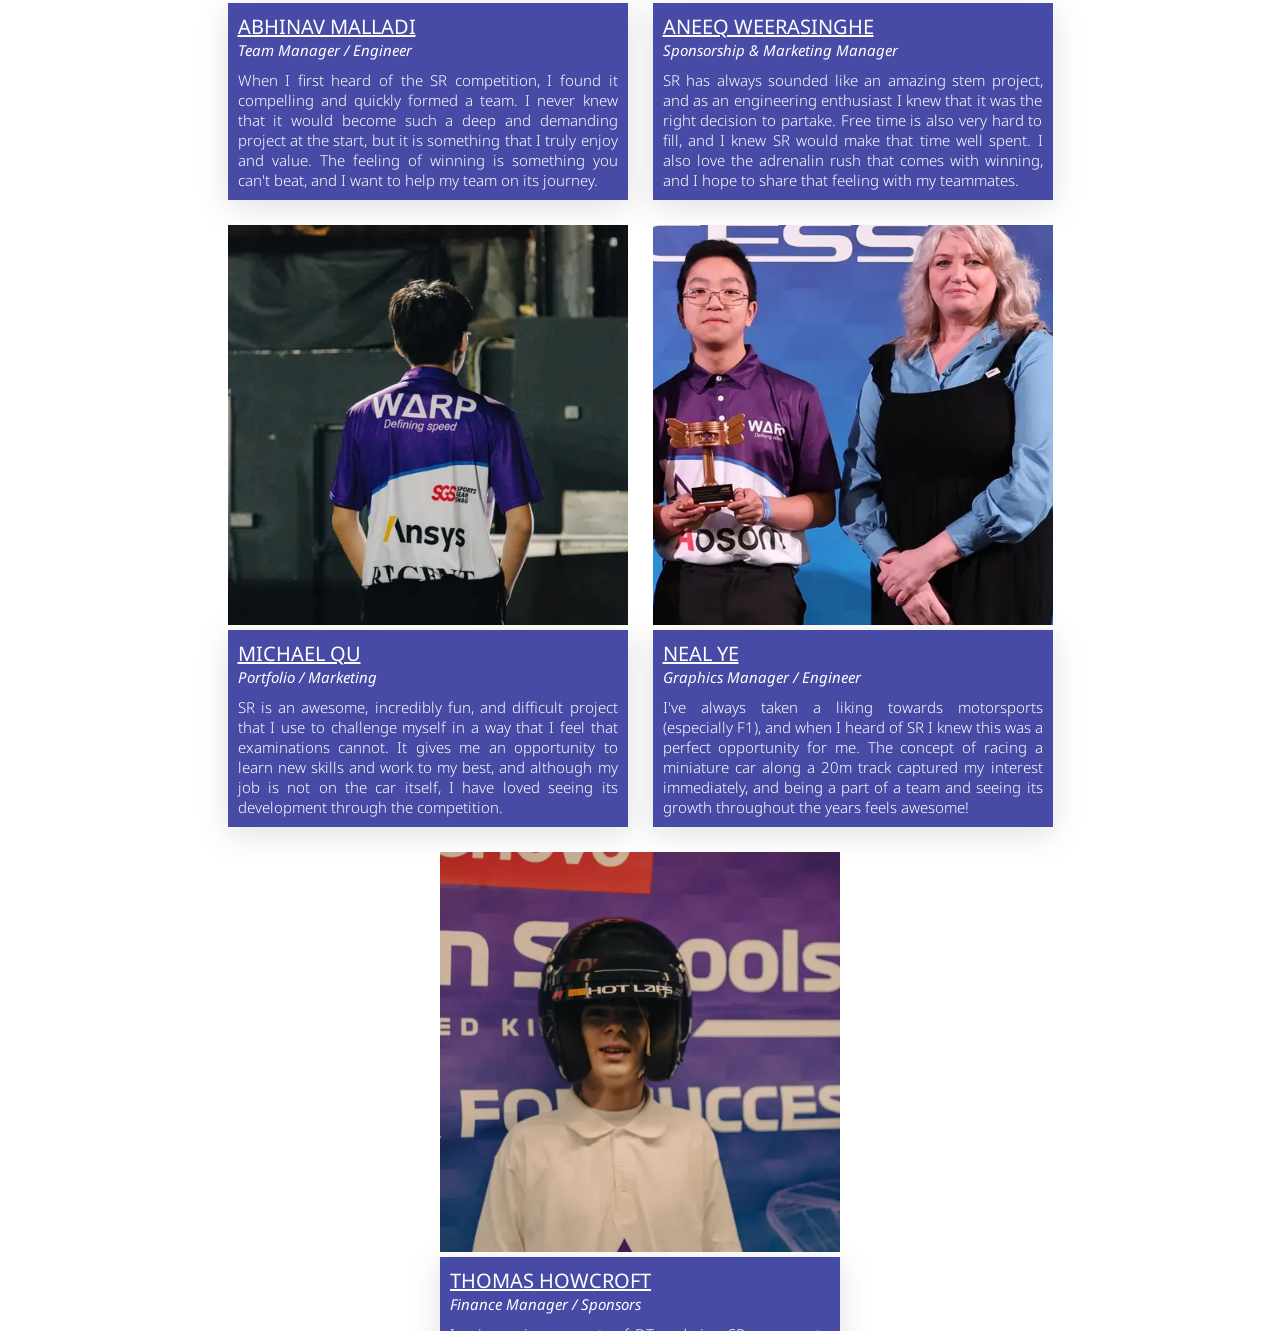
==== commit d2611d0d: "fix: name stylistic choices" ====
--- a/index.html
+++ b/index.html
@@ -7,7 +7,7 @@
     <meta name="viewport" content="initial-scale=1.0">
 
     <link rel="icon" type="image/svg+xml" href="assets/img/logo.svg">
-    <title>WΔRP | Home</title>
+    <title>Warp | Home</title>
 
     <link href="assets/css/global.css" rel="stylesheet">
     <link href="assets/css/footer.css" rel="stylesheet">
@@ -25,7 +25,7 @@
 <body>
     <nav>
         <div id="nav-logo">
-            <img src="assets/img/logo.svg" alt="WΔRP logo">
+            <img src="assets/img/logo.svg" alt="Warp logo">
         </div>
 
         <ul id="nav-links">
@@ -51,7 +51,7 @@
         <div class="left">
             <h2>WE ARE</h2>
             <h2 class="hover-colour" style="background: var(--opposite-color-accent); color: var(--background-color)">
-                WΔRP
+                Warp
             </h2>
         </div>
 
@@ -124,7 +124,7 @@
     <footer>
         <div id="footer-text">
             <p id="copyright">©<a href="https://github.com/warp-racing/warp-racing.github.io/blob/main/LICENSE.md"
-                    data-umami-event="Footer; Copyright" target="_blank">WΔRP</a> 2022 - {current_year}. All rights
+                    data-umami-event="Footer; Copyright" target="_blank">Warp</a> 2022 - {current_year}. All rights
                 reserved.</p>
         </div>
 
@@ -192,7 +192,7 @@
                     <a class="social-row" href="https://www.whatsapp.com/channel/0029VbBRYAE2P59kigjboH0n"
                         target="_blank">
                         <i class="fontello-icon icon-whatsapp"></i>
-                        <span>WARP Racing Channel</span>
+                        <span>Warp Racing Channel</span>
                     </a>
 
                     <a class="social-row" href="https://www.youtube.com/@warp_racing" target="_blank">
@@ -213,7 +213,7 @@
                     <a class="social-row" href="https://www.gofundme.com/f/help-warp-get-to-the-uk-national-finals"
                         target="_blank">
                         <i class="fontello-icon icon-gofundme"></i>
-                        <span>Help WARP excel at the UK National Finals!</span>
+                        <span>Help Warp excel at the UK National Finals!</span>
                     </a>
 
                     <a class="social-row" href="mailto:contact@warp-racing.com" target="_blank">
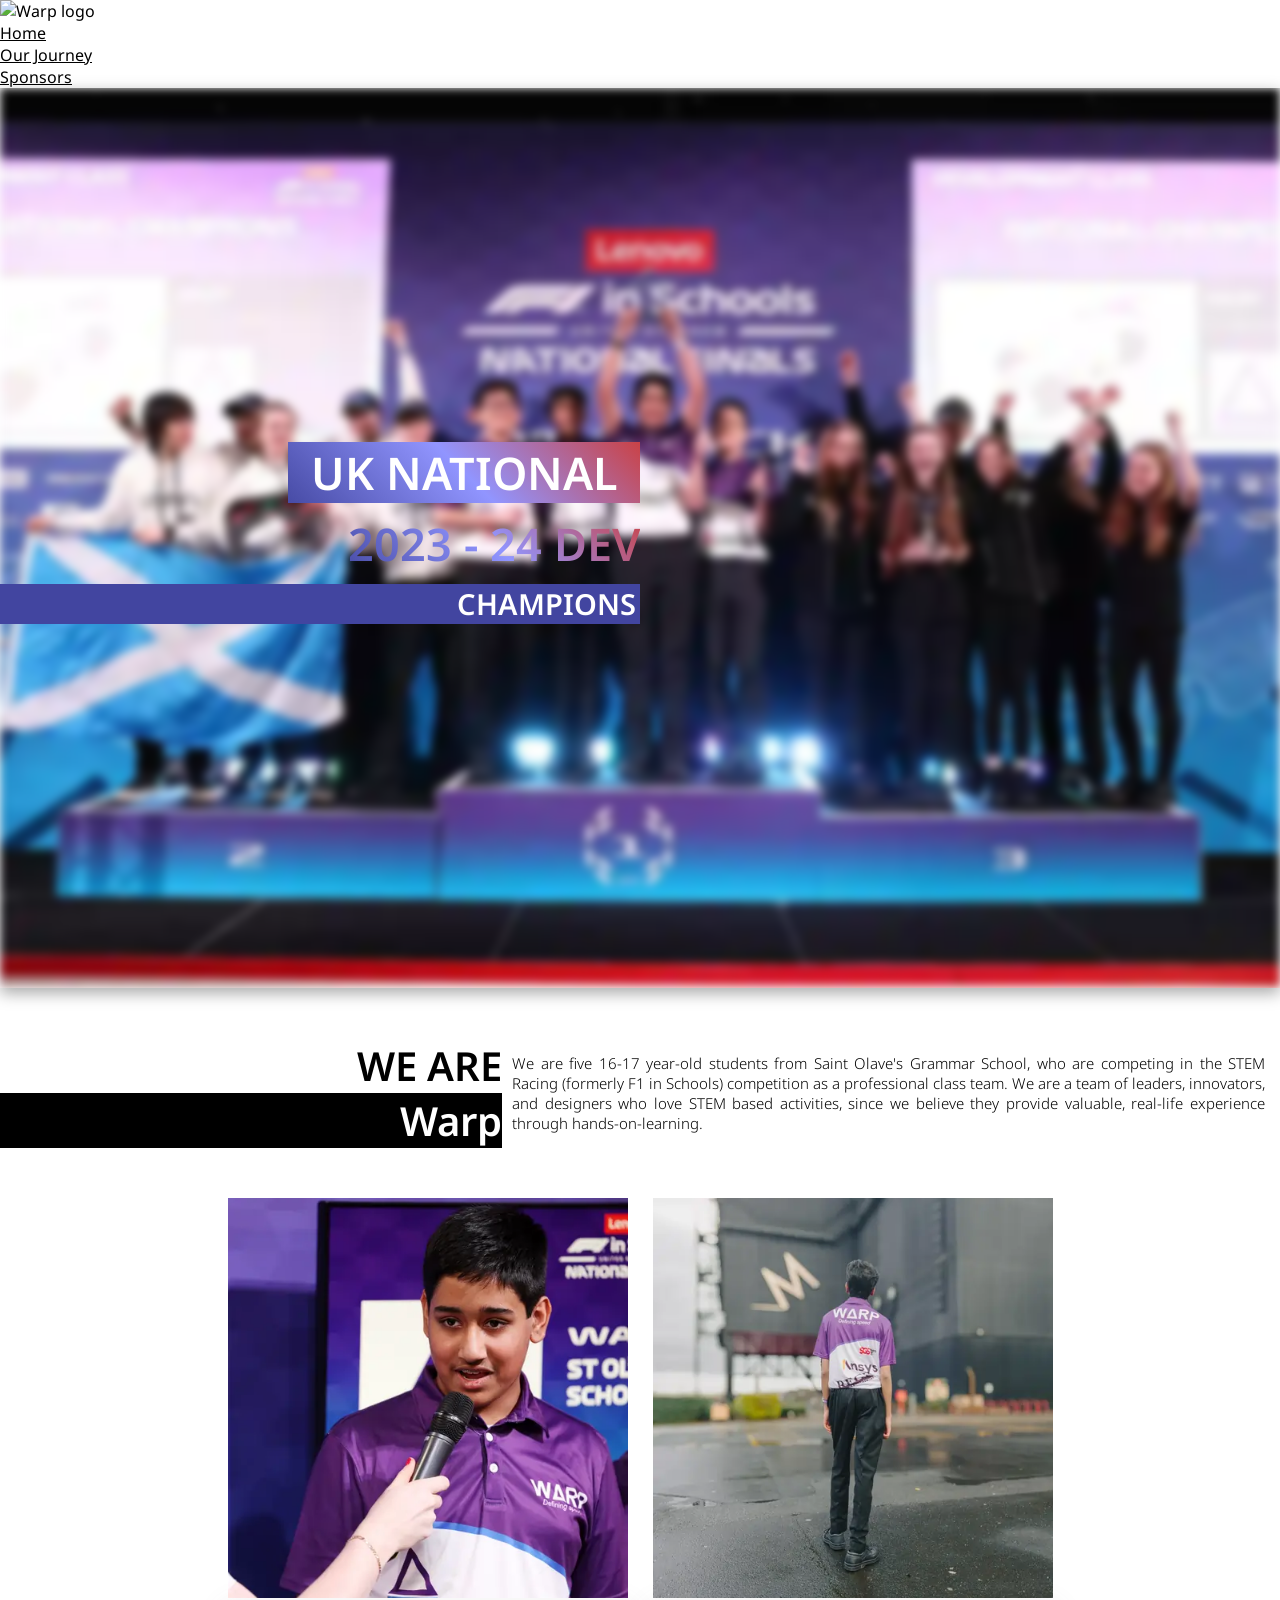
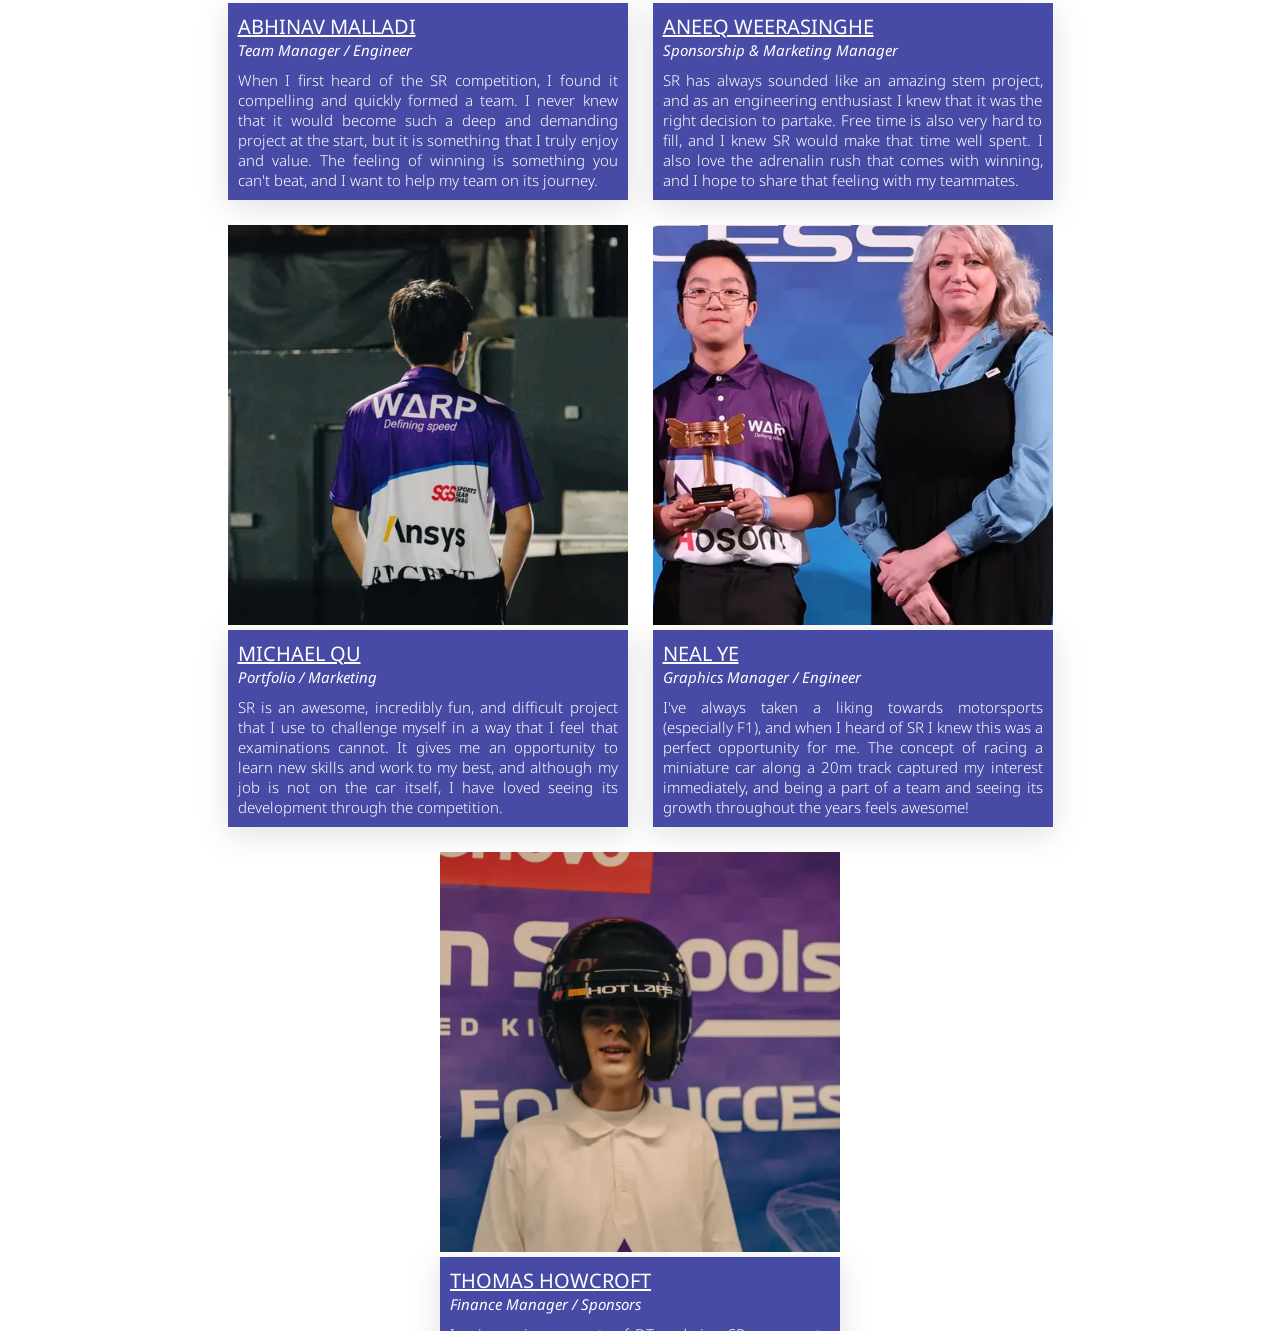
==== commit bd9828ec: "feat: push f1 fantasy links" ====
--- a/index.html
+++ b/index.html
@@ -129,39 +129,51 @@
         </div>
 
         <div id="footer-links">
-            <a href="https://discord.gg/5HgHD5j8NF" target="_blank" rel="noopener">
+            <a href="https://discord.gg/5HgHD5j8NF" target="_blank" rel="noopener" data-umami-event="Footer; Discord">
                 <i class="fontello-icon icon-discord"></i>
             </a>
 
-            <a href="https://www.instagram.com/warp_racing" target="_blank" rel="noopener">
+            <a href="https://fantasy.formula1.com/en/leagues/join/C2INZZJAV06" target="_blank" rel="noopener"
+                data-umami-event="Footer; F1 Fantasy">
+                <i class="fontello-icon icon-f1"></i>
+            </a>
+
+            <a href="https://www.instagram.com/warp_racing" target="_blank" rel="noopener"
+                data-umami-event="Footer; Instagram">
                 <i class="fontello-icon icon-instagram"></i>
             </a>
 
-            <a href="https://www.linkedin.com/company/warp-racing" target="_blank" rel="noopener">
+            <a href="https://www.linkedin.com/company/warp-racing" target="_blank" rel="noopener"
+                data-umami-event="Footer; LinkedIn">
                 <i class="fontello-icon icon-linkedin"></i>
             </a>
 
-            <a href="https://www.whatsapp.com/channel/0029VbBRYAE2P59kigjboH0n" target="_blank" rel="noopener">
+            <a href="https://www.whatsapp.com/channel/0029VbBRYAE2P59kigjboH0n" target="_blank" rel="noopener"
+                data-umami-event="Footer; WhatsApp">
                 <i class="fontello-icon icon-whatsapp"></i>
             </a>
 
-            <a href="https://www.youtube.com/@warp_racing" target="_blank" rel="noopener">
+            <a href="https://www.youtube.com/@warp_racing" target="_blank" rel="noopener"
+                data-umami-event="Footer; YouTube">
                 <i class="fontello-icon icon-youtube-play"></i>
             </a>
 
-            <a href="https://www.facebook.com/warp.racing" target="_blank" rel="noopener">
+            <a href="https://www.facebook.com/warp.racing" target="_blank" rel="noopener"
+                data-umami-event="Footer; Facebook">
                 <i class="fontello-icon icon-facebook"></i>
             </a>
 
-            <a href="https://www.threads.net/@warp_racing" target="_blank" rel="noopener">
+            <a href="https://www.threads.net/@warp_racing" target="_blank" rel="noopener"
+                data-umami-event="Footer; Threads">
                 <i class="fontello-icon icon-threads"></i>
             </a>
 
-            <a href="https://www.gofundme.com/f/help-warp-get-to-the-uk-national-finals" target="_blank" rel="noopener">
+            <a href="https://www.gofundme.com/f/help-warp-get-to-the-uk-national-finals" target="_blank" rel="noopener"
+                data-umami-event="Footer; GoFundMe">
                 <i class="fontello-icon icon-gofundme"></i>
             </a>
 
-            <a href="mailto:contact@warp-racing.com">
+            <a href="mailto:contact@warp-racing.com" data-umami-event="Footer; Email">
                 <i class="fontello-icon icon-mail"></i>
             </a>
         </div>
@@ -174,49 +186,62 @@
             </div>
             <div class="modal-body">
                 <div class="social-list">
-                    <a class="social-row" href="https://discord.gg/5HgHD5j8NF" target="_blank">
+                    <a class="social-row" href="https://discord.gg/5HgHD5j8NF" target="_blank"
+                        data-umami-event="Modal; Discord">
                         <i class="fontello-icon icon-discord"></i>
                         <span>Join the Warp Supporters community!</span>
                     </a>
 
-                    <a class="social-row" href="https://www.instagram.com/warp_racing" target="_blank">
+                    <a class="social-row href=" https://fantasy.formula1.com/en/leagues/join/C2INZZJAV06"
+                        target="_blank" data-umami-event="Modal; F1 Fantasy">
+                        <i class="fontello-icon icon-f1"></i>
+                        <span>Join our F1 Fantasy League, and win prizes (subject to conditions)!</span>
+                    </a>
+
+                    <a class="social-row" href="https://www.instagram.com/warp_racing" target="_blank"
+                        data-umami-event="Modal; Instagram">
                         <i class="fontello-icon icon-instagram"></i>
                         <span>@warp_racing</span>
                     </a>
 
-                    <a class="social-row" href="https://www.linkedin.com/company/warp-racing" target="_blank">
+                    <a class="social-row" href="https://www.linkedin.com/company/warp-racing" target="_blank"
+                        data-umami-event="Modal; LinkedIn">
                         <i class="fontello-icon icon-linkedin"></i>
                         <span>warp-racing</span>
                     </a>
 
                     <a class="social-row" href="https://www.whatsapp.com/channel/0029VbBRYAE2P59kigjboH0n"
-                        target="_blank">
+                        target="_blank" data-umami-event="Modal; WhatsApp">
                         <i class="fontello-icon icon-whatsapp"></i>
                         <span>Warp Racing Channel</span>
                     </a>
 
-                    <a class="social-row" href="https://www.youtube.com/@warp_racing" target="_blank">
+                    <a class="social-row" href="https://www.youtube.com/@warp_racing" target="_blank"
+                        data-umami-event="Modal; YouTube">
                         <i class="fontello-icon icon-youtube-play"></i>
                         <span>@warp_racing</span>
                     </a>
 
-                    <a class="social-row" href="https://www.facebook.com/warp.racing" target="_blank">
+                    <a class="social-row" href="https://www.facebook.com/warp.racing" target="_blank"
+                        data-umami-event="Modal; Facebook">
                         <i class="fontello-icon icon-facebook"></i>
                         <span>warp.racing</span>
                     </a>
 
-                    <a class="social-row" href="https://www.threads.net/@warp_racing" target="_blank">
+                    <a class="social-row" href="https://www.threads.net/@warp_racing" target="_blank"
+                        data-umami-event="Modal; Threads">
                         <i class="fontello-icon icon-threads"></i>
                         <span>@warp_racing</span>
                     </a>
 
                     <a class="social-row" href="https://www.gofundme.com/f/help-warp-get-to-the-uk-national-finals"
-                        target="_blank">
+                        target="_blank" data-umami-event="Modal; GoFundMe">
                         <i class="fontello-icon icon-gofundme"></i>
                         <span>Help Warp excel at the UK National Finals!</span>
                     </a>
 
-                    <a class="social-row" href="mailto:contact@warp-racing.com" target="_blank">
+                    <a class="social-row" href="mailto:contact@warp-racing.com" target="_blank"
+                        data-umami-event="Modal; Email">
                         <i class="fontello-icon icon-mail"></i>
                         <span>contact@warp-racing.com</span>
                     </a>
--- a/assets/css/global.css
+++ b/assets/css/global.css
@@ -285,6 +285,10 @@
     content: "\e803";
 }
 
+.icon-f1:before {
+    content: '\e804';
+}
+
 .icon-facebook:before {
     content: '\f09a';
 }
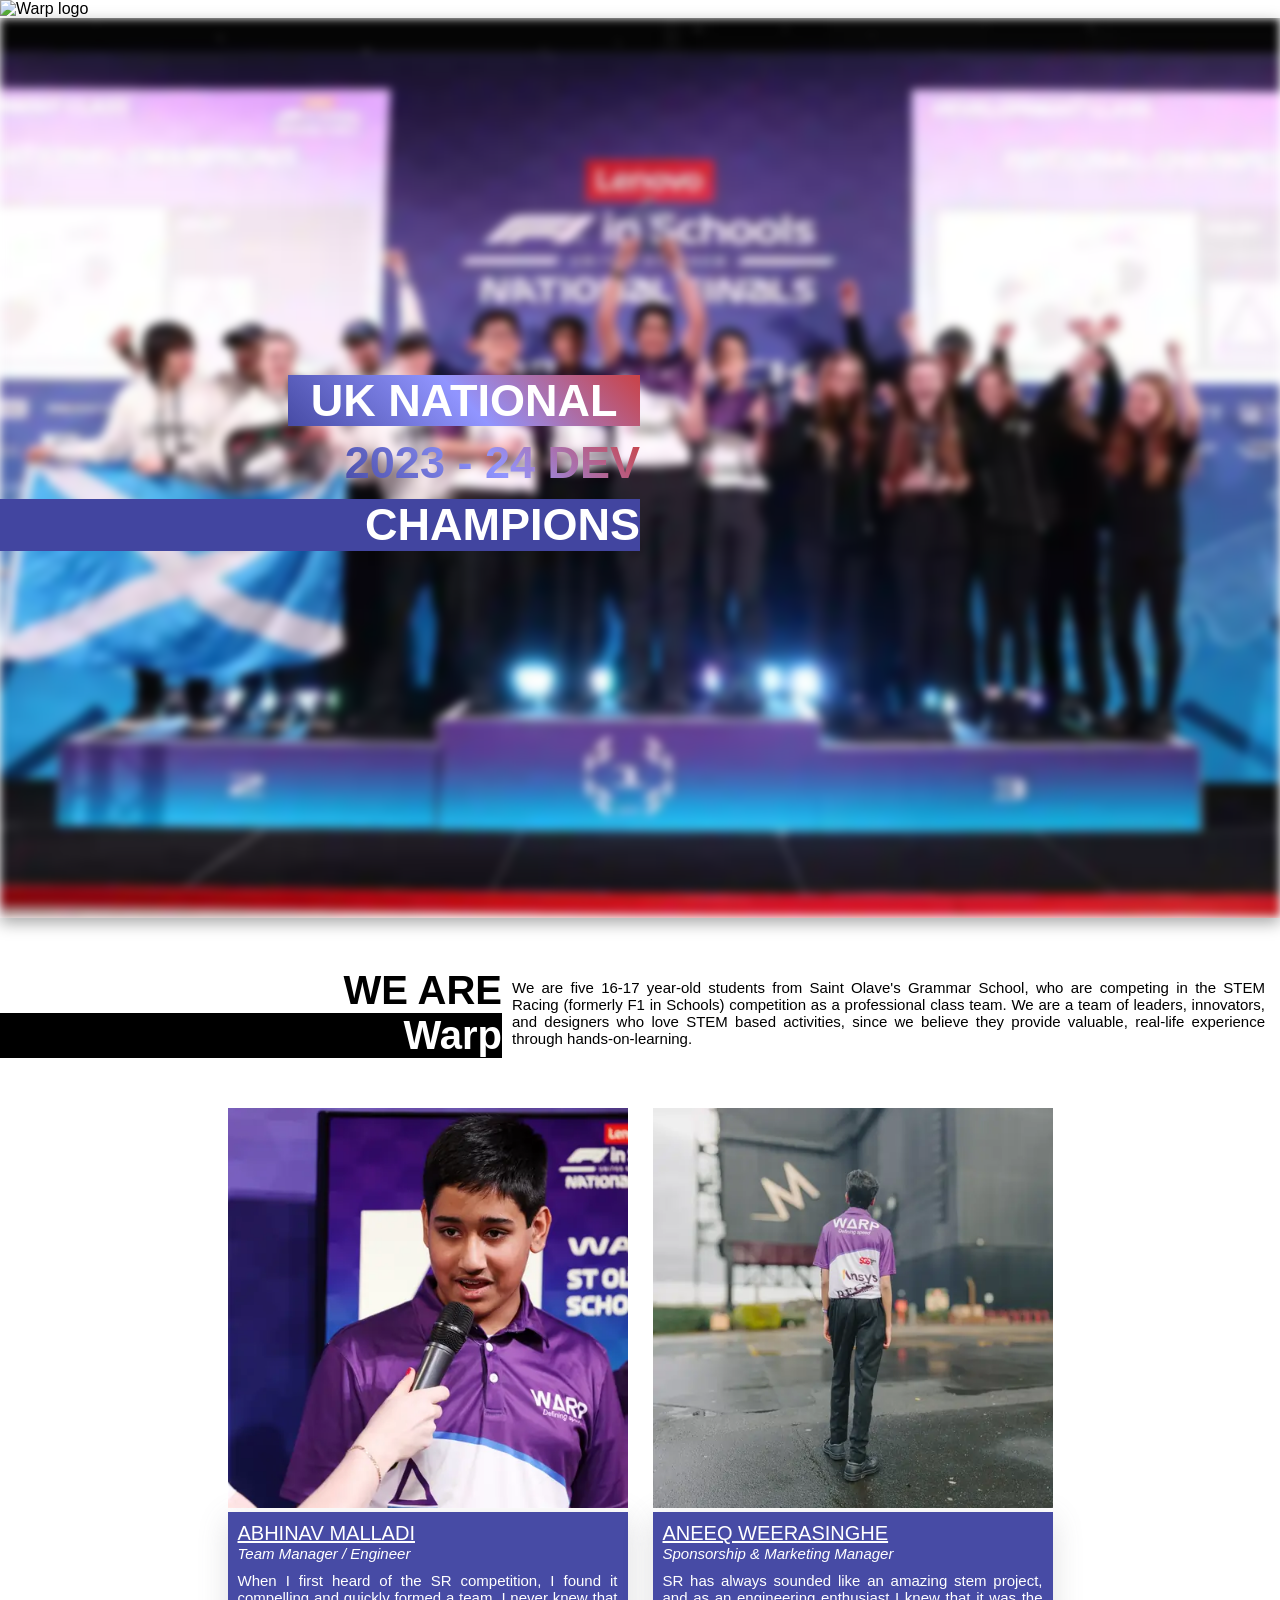
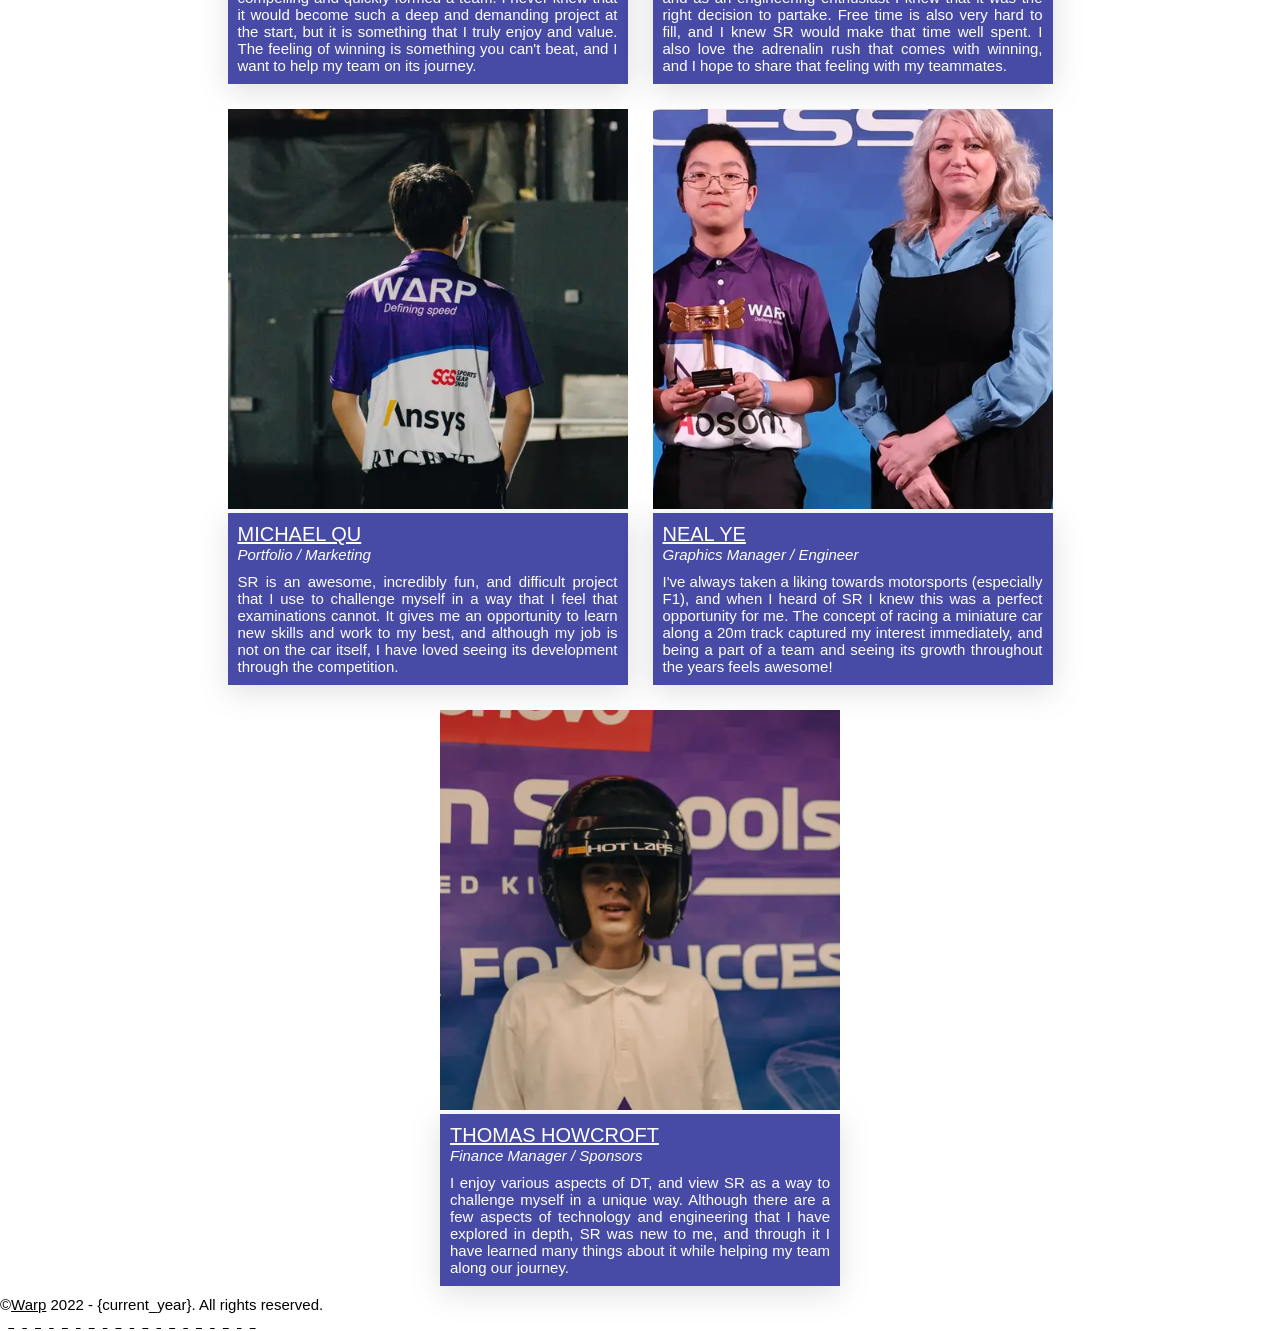
==== commit 1fede031: "fix: code typo" ====
--- a/index.html
+++ b/index.html
@@ -192,7 +192,7 @@
                         <span>Join the Warp Supporters community!</span>
                     </a>
 
-                    <a class="social-row href=" https://fantasy.formula1.com/en/leagues/join/C2INZZJAV06"
+                    <a class="social-row" href="https://fantasy.formula1.com/en/leagues/join/C2INZZJAV06"
                         target="_blank" data-umami-event="Modal; F1 Fantasy">
                         <i class="fontello-icon icon-f1"></i>
                         <span>Join our F1 Fantasy League, and win prizes (subject to conditions)!</span>
